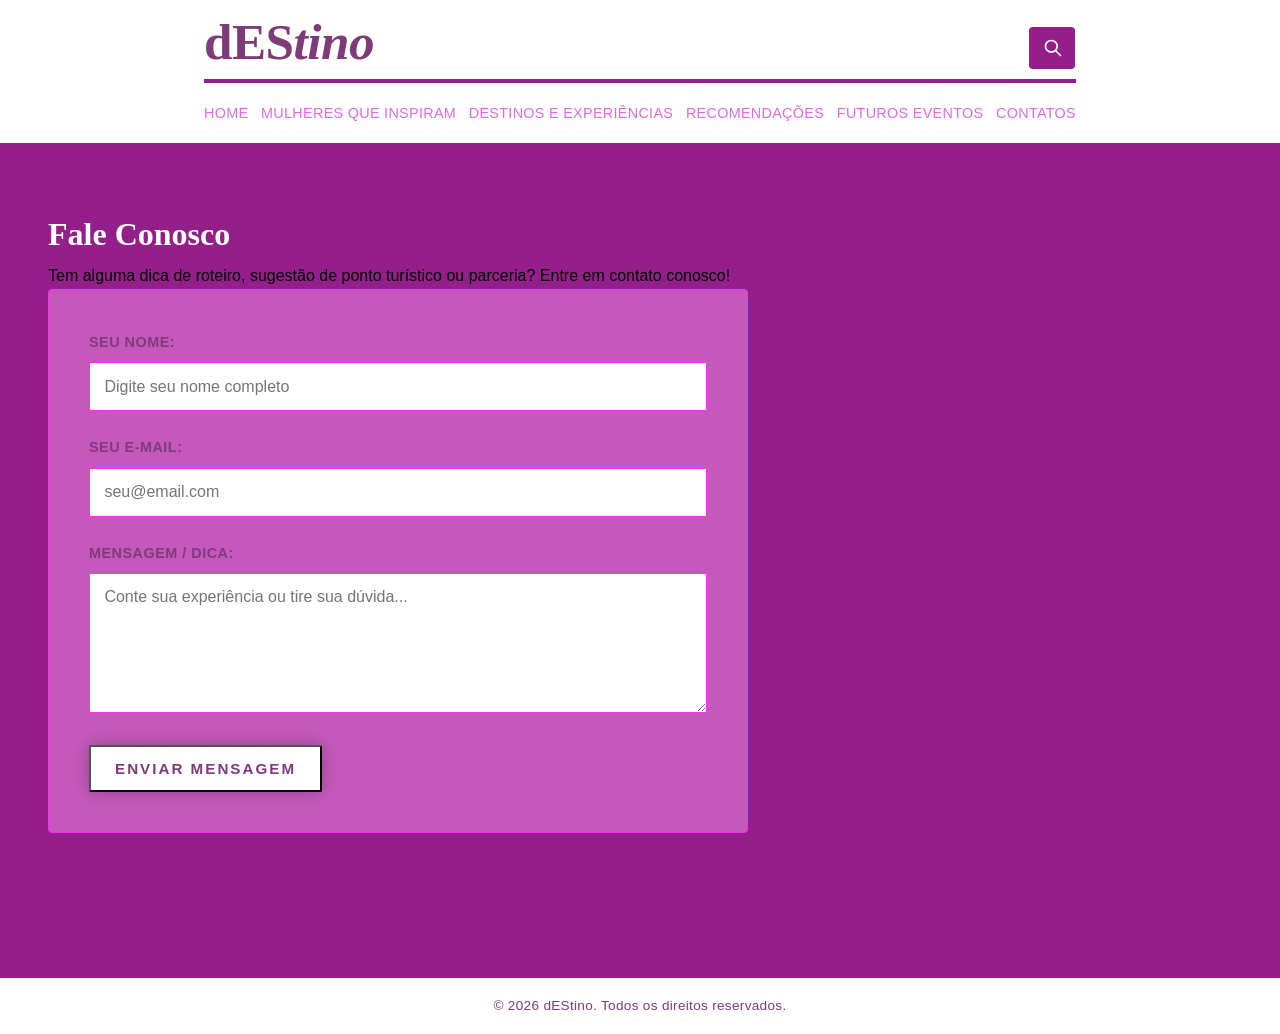
==== contatos.html @ 5be59041 "Corrigido: texto principal e titulos em branco sobre o fundo degradê" ====
<!DOCTYPE html>
<html lang="pt-BR">
<head>
    <meta charset="UTF-8">
    <meta name="viewport" content="width=device-width, initial-scale=1.0">
    <title>dEStino - Contatos</title>
    <link rel="stylesheet" href="css/style.css">
</head>
<body>
    <header class="site-header">
    <div class="header-main-container">
        <!-- Logo -->
        <a href="home.html" class="logo-center">
            dES<span>tino</span>
        </a>
        
        <!-- Barra de Pesquisa -->
        <div class="header-search-bar">
            <input type="text" placeholder="O que você está procurando?">
            <button type="submit">
                <svg width="18" height="18" fill="none" stroke="currentColor" stroke-width="2" viewBox="0 0 24 24"><path stroke-linecap="round" stroke-linejoin="round" d="M21 21l-6-6m2-5a7 7 0 11-14 0 7 7 0 0114 0z"></path></svg>
            </button>
        </div>
    </div>

    <!-- Menu de Tópicos Logo Abaixo -->
    <nav class="side-nav">
        <ul>
            <li><a href="home.html">Home</a></li>
            <li><a href="mulheres.html">Mulheres que inspiram</a></li>
            <li><a href="destinos_exp.html">Destinos e Experiências</a></li>
            <li><a href="recomendacoes.html">Recomendações</a></li>
            <li><a href="futuros_eventos.html">Futuros Eventos</a></li>
            <li><a href="contatos.html">Contatos</a></li>
        </ul>
    </nav>
</header>

    <main>
        <h1 class="page-title">Fale Conosco</h1>
        <p class="page-subtitle">Tem alguma dica de roteiro, sugestão de ponto turístico ou parceria? Entre em contato conosco!</p>

        <form id="contactForm" class="contact-form">
            <div class="form-group">
                <label for="name">Seu Nome:</label>
                <input type="text" id="name" required placeholder="Digite seu nome completo">
            </div>

            <div class="form-group">
                <label for="email">Seu E-mail:</label>
                <input type="email" id="email" required placeholder="seu@email.com">
            </div>

            <div class="form-group">
                <label for="message">Mensagem / Dica:</label>
                <textarea id="message" required placeholder="Conte sua experiência ou tire sua dúvida..."></textarea>
            </div>

            <button type="submit" class="btn">Enviar Mensagem</button>
        </form>
    </main>

    <footer>
        <p>&copy; 2026 dEStino. Todos os direitos reservados.</p>
    </footer>

    <script src="js/main.js"></script>
</body>
</html>
---- css/style.css ----
/* --- RESET E VARIÁVEIS --- */
* {
    margin: 0;
    padding: 0;
    box-sizing: border-box;
}

:root {
    --text-primary: #7e3b7a;
    --text-secondary: rgb(219, 108, 223);
    --accent-es1: #941f8a;
    --accent-es2: #f5c0f2;
    --border-color: #ff2fee;
    --white-color: #ffffff;
    --card-bg: #c459bb;
    --font-serif: 'Playfair Display', Georgia, serif;
    --font-sans: 'Plus Jakarta Sans', sans-serif;
}

html {
    min-height: 100%;
    scroll-behavior: smooth;
    background: linear-gradient(90deg, #eb8ee3 0%, #8f0c77 50%, #eb8ee3 100%);
    background-attachment: fixed;
    background-repeat: no-repeat;
    background-size: 100% 100vh;
}

body {
    min-height: 100vh;
    background: transparent;
    font-family: var(--font-sans);
    line-height: 1.7;
}

/* --- CABEÇALHO --- */
.site-header {
    position: sticky;
    top: 0;
    z-index: 1000;
    padding: 1rem 1.5rem;
    background: #ffffff;
    border-bottom: 1px solid var(--white-color);
}

.site-header.header-hidden {
    transform: translateY(0);
}

.header-main-container {
    display: flex;
    align-items: center;
    justify-content: space-between;
    gap: 2rem;
    width: 100%;
    max-width: 872px;
    margin: 0 auto 1rem;
    border-bottom: 4px solid #941f8a;
    padding-bottom: 12px;
}

.logo-center {
    flex-shrink: 0;
    color: var(--text-primary);
    font-family: var(--font-serif);
    font-size: 3.2rem;
    font-weight: 700;
    letter-spacing: -0.5px;
    line-height: 1;
    text-decoration: none;
    white-space: nowrap;
}

.logo-center span {
    color: var(--text-primary);
    font-style: italic;
}

/* --- PESQUISA EXPANSÍVEL --- */

.header-main-container {
    position: relative;
}

.header-search-bar {
    position: absolute;
    right: 0;
    top: 50%;
    transform: translateY(-50%);

    display: flex;
    align-items: center;

    width: 48px;
    height: 44px;

    background: #ffffff;
    border: 1px solid transparent;
    border-radius: 5px;

    overflow: hidden;
    z-index: 2000;

    transition: width 0.3s ease, border-color 0.3s ease,
                box-shadow 0.3s ease;
}

/* --- PESQUISA EXPANSÍVEL --- */

.header-main-container {
    position: relative;
}

.header-search-bar {
    position: absolute;
    right: 0;
    top: 50%;
    transform: translateY(-50%);

    display: flex;
    align-items: center;

    width: 48px;
    height: 44px;

    background: #ffffff;
    border: 1px solid transparent;
    border-radius: 5px;

    overflow: hidden;
    z-index: 2000;

    transition: width 0.3s ease, border-color 0.3s ease,
                box-shadow 0.3s ease;
}

/* Campo de texto fechado */
.header-search-bar input {
    flex: 1;
    min-width: 0;
    width: 0;

    height: 100%;
    padding: 0;

    opacity: 0;
    border: none;
    outline: none;

    background: #ffffff;
    color: var(--text-primary);

    pointer-events: none;

    transition: opacity 0.2s ease, padding 0.3s ease;
}

/* Botão da lupa */
.header-search-bar button {
    display: flex;
    align-items: center;
    justify-content: center;

    flex: 0 0 48px;
    width: 48px;
    min-width: 48px;
    height: 100%;

    padding: 0;
    border: none;

    background: var(--accent-es1);
    color: #ffffff;

    cursor: pointer;
}

.header-search-bar button svg {
    display: block;
    width: 20px;
    height: 20px;
    flex-shrink: 0;
}

/* Pesquisa aberta */
.header-search-bar.search-open {
    width: 340px;
    border-color: var(--accent-es1);
    box-shadow: 0 4px 14px rgba(0, 0, 0, 0.18);
}

.header-search-bar.search-open input {
    width: auto;
    padding: 0 1rem;
    opacity: 1;
    pointer-events: auto;
}

/* Ajuste para celulares */
@media (max-width: 600px) {

    .header-search-bar {
        top: 0;
        right: 0;
        transform: none;
    }

    .header-search-bar.search-open {
        width: min(320px, calc(100vw - 2rem));
    }
}

/* Ajuste para celulares */
@media (max-width: 600px) {

    .header-search-bar {
        top: 0;
        right: 0;
        transform: none;
    }

    .header-search-bar.search-open {
        width: min(320px, calc(100vw - 2rem));
    }
}

/* --- MENU DE NAVEGAÇÃO --- */
.side-nav {
    width: 100%;
    max-width: 872px;
    margin: 0 auto;
}

.side-nav ul {
    display: flex;
    align-items: center;
    justify-content: space-between;
    gap: 12px;
    padding: 0;
    list-style: none;
    white-space: nowrap;
}

.side-nav ul li a {
    color: var(--text-secondary);
    font-size: 0.9rem;
    font-weight: 500;
    letter-spacing: 0.3px;
    text-decoration: none;
    text-transform: uppercase;
    transition: color 0.3s ease;
}

.side-nav ul li a:hover,
.side-nav ul li a.active {
    padding-bottom: 2px;
    color: var(--text-primary);
    border-bottom: 1px solid var(--text-primary);
}

/* --- BOTÃO VOLTAR AO INÍCIO --- */
#btnVoltarInicio {
    display: none;
    position: fixed;
    right: 22px;
    bottom: 75px;
    z-index: 1001;
    width: 48px;
    height: 48px;
    padding: 0;
    color: var(--white-color);
    background: var(--text-primary);
    border: 0;
    border-radius: 50%;
    box-shadow: 0 4px 12px rgba(0, 0, 0, 0.25);
    font-size: 1.8rem;
    font-weight: bold;
    cursor: pointer;
    transition: background-color 0.3s, transform 0.2s;
}

#btnVoltarInicio:hover {
    background: var(--accent-es1);
    transform: scale(1.05);
}

/* --- CONTEÚDO PRINCIPAL --- */
main {
    display: block;
    width: 100%;
    max-width: 2000px;
    min-height: calc(100vh - 65px);
    margin: 0 auto;
    padding: 4rem 3rem;
    background: var(--accent-es1);
    box-shadow: 0 0 15px rgba(0, 0, 0, 0.6);
}

/* --- APRESENTAÇÃO --- */
.hero-section {
    display: flex;
    flex-direction: column;
    align-items: center;
    width: 100%;
    margin-bottom: 4rem;
    text-align: center;
}

.hero-section .page-title {
    margin-bottom: 1.5rem;
    color: #ffffff;
    font-family: var(--font-serif);
    font-size: 4.5rem;
    letter-spacing: -1px;
    line-height: 1.15;
}

.page-title span {
    font-style: italic;
}

.hero-section .page-subtitle {
    width: 100%;
    max-width: none;
    margin: 0 auto;
    font-size: 1.35rem;
    line-height: 1.75;
    text-align: left;
    text-align: center;
    color: #ffffff;
}

.hero-section .page-subtitle p {
    margin-bottom: 1.1rem;
}

/* --- TÍTULOS E CARDS --- */
h1, h2, h3, .section-heading {
    color: #ffffff;
    font-family: var(--font-serif);
    font-weight: 600;
}

.page-title2 {
    margin: 0;
    padding: 1.2rem 1rem 0.5rem;
    color: var(--white-color);
    font-family: var(--font-serif);
    font-size: 2.4rem;
    font-weight: 600;
    line-height: 1.25;
    text-align: center;
}

.grid-cards {
    display: grid;
    grid-template-columns: minmax(0, 1fr);
    gap: 2rem;
    width: 100%;
    margin-top: 2rem;
}

.card {
    display: flex;
    flex-direction: column;
    overflow: hidden;
    background: var(--card-bg);
    border: 1px solid var(--card-bg);
    border-radius: 4px;
    transition: transform 0.3s ease, box-shadow 0.3s ease;
}

.card:hover {
    transform: translateY(-4px);
    box-shadow: 0 10px 25px rgba(0, 0, 0, 0.1);
}

.card img,
.card .img {
    display: block;
    width: 100%;
    height: 420px;
    margin-top: 0;
    object-fit: cover;
}

.card-content {
    display: flex;
    flex: 1;
    flex-direction: column;
    align-items: center;
    padding: 1.8rem;
}

.card-content h3 {
    margin-bottom: 1rem;
    color: var(--white-color);
    font-size: 2rem;
    letter-spacing: -0.3px;
    line-height: 1.3;
    text-align: center;
}

.card-content p {
    flex: 1;
    margin-bottom: 1.5rem;
    color: var(--white-color);
    font-size: 1.2rem;
    line-height: 1.7;
    text-align: center;
}

/* --- BOTÕES --- */
.btn {
    display: inline-block;
    align-self: center;
    padding: 0.8rem 1.5rem;
    color: var(--text-primary);
    background: var(--white-color);
    border-radius: 2px;
    box-shadow: 0 0 15px rgba(0, 0, 0, 0.25);
    font-size: 0.95rem;
    font-weight: bold;
    letter-spacing: 2px;
    text-decoration: none;
    text-transform: uppercase;
    transition: background 0.3s, transform 0.2s;
}

.btn:hover {
    color: var(--white-color);
    background: var(--accent-es1);
}

/* --- OUTROS COMPONENTES REUTILIZÁVEIS --- */
.card-portal {
    position: relative;
    display: block;
    overflow: hidden;
    background: #000000;
    border-radius: 4px;
    box-shadow: 0 4px 12px rgba(0, 0, 0, 0.1);
    transition: transform 0.3s ease;
}

.card-portal:hover {
    transform: translateY(-4px);
}

.card-portal img {
    display: block;
    width: 100%;
    height: 300px;
    object-fit: cover;
    opacity: 0.85;
    transition: opacity 0.3s ease;
}

.card-portal:hover img {
    opacity: 1;
}

.card-title-overlay {
    position: absolute;
    bottom: 0;
    left: 0;
    width: 100%;
    padding: 1.5rem;
    color: #ffffff;
    background: linear-gradient(to top, rgba(0, 0, 0, 0.8), transparent);
    font-family: var(--font-serif);
    font-size: 1.3rem;
    font-weight: 500;
    letter-spacing: 0.5px;
}

.search-banner {
    margin: 2.5rem 0;
    padding: 2rem;
    color: var(--text-primary);
    background: rgba(255, 255, 255, 0.9);
    border: 1px solid var(--border-color);
    border-radius: 4px;
    backdrop-filter: blur(5px);
}

.search-banner h3 {
    margin-bottom: 1rem;
    color: var(--text-primary);
    font-size: 1.2rem;
}

.search-inputs {
    display: flex;
    flex-wrap: wrap;
    gap: 1rem;
}

.search-inputs input {
    flex: 1;
    min-width: 250px;
    padding: 0.9rem 1rem;
    color: var(--text-primary);
    background: #ffffff;
    border: 1px solid var(--border-color);
    border-radius: 2px;
    font-family: var(--font-sans);
    font-size: 0.95rem;
}

.search-inputs button {
    padding: 0.9rem 2rem;
    color: #ffffff;
    background: var(--text-primary);
    border: 0;
    border-radius: 2px;
    font-size: 0.85rem;
    font-weight: 500;
    letter-spacing: 1px;
    text-transform: uppercase;
    cursor: pointer;
    transition: background 0.3s;
}

.search-inputs button:hover {
    background: var(--accent-es1);
}

.contact-form {
    width: 100%;
    max-width: 700px;
    padding: 2.5rem;
    color: var(--text-primary);
    background: var(--card-bg);
    border: 1px solid var(--border-color);
    border-radius: 4px;
}

.form-group {
    margin-bottom: 1.5rem;
}

.form-group label {
    display: block;
    margin-bottom: 0.5rem;
    color: var(--text-primary);
    font-size: 0.9rem;
    font-weight: 600;
    letter-spacing: 0.5px;
    text-transform: uppercase;
}

.form-group input,
.form-group textarea {
    width: 100%;
    padding: 0.9rem;
    color: var(--text-primary);
    background: #ffffff;
    border: 1px solid var(--border-color);
    border-radius: 2px;
    font-family: var(--font-sans);
    font-size: 1rem;
}

.form-group input:focus,
.form-group textarea:focus {
    outline: none;
    border-color: var(--text-primary);
}

.form-group textarea {
    height: 140px;
    resize: vertical;
}

/* --- RODAPÉ --- */
footer {
    position: static;
    width: 100%;
    padding: 1rem;
    color: var(--text-primary);
    background: var(--white-color);
    text-align: center;
    font-size: 0.85rem;
    letter-spacing: 0.3px;
}

/* --- TABLETS --- */
@media (max-width: 900px) {
    .site-header {
        padding: 0.85rem 1.25rem;
    }

    .header-main-container {
        gap: 1.25rem;
    }

    .logo-center {
        font-size: 2.7rem;
    }

    .side-nav ul {
        justify-content: flex-start;
        gap: 1.25rem;
        overflow-x: auto;
        padding: 0.25rem 0 0.5rem;
        scrollbar-width: thin;
        -webkit-overflow-scrolling: touch;
    }

    .side-nav ul li a {
        font-size: 0.78rem;
    }

    main {
        padding: 3rem 2rem;
    }

    .hero-section .page-title {
        font-size: 3.6rem;
    }

    .hero-section .page-subtitle {
        font-size: 1.15rem;
    }

    .card img,
    .card .img {
        height: 340px;
    }
}

/* --- CELULARES --- */
@media (max-width: 600px) {
    html {
        background: linear-gradient(180deg, #eb8ee3 0%, #8f0c77 50%, #eb8ee3 100%);
        background-attachment: scroll;
        background-size: cover;
    }

    .site-header {
        position: relative;
        padding: 1rem;
    }

    .header-main-container {
        flex-direction: column;
        align-items: stretch;
        gap: 0.9rem;
        margin-bottom: 0.85rem;
    }

    .logo-center {
        align-self: center;
        font-size: clamp(2.4rem, 10vw, 3.2rem);
    }

    .side-nav {
        width: 100%;
        max-width: none;
    }

    .side-nav ul {
    display: flex;
    flex-direction: row;
    flex-wrap: nowrap;

    justify-content: flex-start;
    align-items: center;

    width: 100%;
    gap: 1.2rem;

    margin: 0;
    padding: 0.35rem 0 0.65rem;

    overflow-x: auto;
    overflow-y: hidden;
    overscroll-behavior-x: contain;

    white-space: nowrap;
    scrollbar-width: none;
    -webkit-overflow-scrolling: touch;
    }

    .side-nav ul::-webkit-scrollbar {
        display: none;
    }

    .side-nav ul li {
        flex: 0 0 auto;
    }

    .side-nav ul li a {
        display: inline-block;
        white-space: nowrap;
        font-size: 0.72rem;
        letter-spacing: 0.2px;
    }

    .side-nav ul::-webkit-scrollbar {
        display: none;
    }

    .side-nav ul li {
        flex: 0 0 auto;
    }

    .side-nav ul li a {
        font-size: 0.72rem;
        letter-spacing: 0.2px;
    }

    main {
        min-height: auto;
        padding: 2.2rem 1rem 3rem;
        box-shadow: none;
    }

    .hero-section {
        margin-bottom: 2.5rem;
    }

    .hero-section .page-title {
        margin-bottom: 1.2rem;
        font-size: clamp(2.15rem, 8vw, 2.8rem);
        line-height: 1.2;
    }

    .hero-section .page-subtitle {
        font-size: 0.98rem;
        line-height: 1.75;
        text-align: left;
    }

    .hero-section .page-subtitle p {
        margin-bottom: 1rem;
    }

    .grid-cards {
        gap: 1.25rem;
        margin-top: 1.25rem;
    }

    .page-title2 {
        padding: 1.1rem 0.8rem 0.5rem;
        font-size: clamp(1.45rem, 6vw, 1.9rem);
        line-height: 1.25;
    }

    .card {
        border-radius: 6px;
    }

    .card img,
    .card .img {
        height: auto;
        aspect-ratio: 16 / 9;
        object-fit: cover;
    }

    .card-content {
        padding: 1.2rem 1rem 1.35rem;
    }

    .card-content h3 {
        margin-bottom: 0.75rem;
        font-size: 1.35rem;
        line-height: 1.35;
    }

    .card-content p {
        margin-bottom: 1.2rem;
        font-size: 0.95rem;
        line-height: 1.65;
    }

    .btn {
        width: 100%;
        max-width: 220px;
        padding: 0.8rem 1rem;
        font-size: 0.82rem;
        letter-spacing: 1.5px;
        text-align: center;
    }

    .card-portal img {
        height: 220px;
    }

    .card-title-overlay {
        padding: 1rem;
        font-size: 1.1rem;
    }

    .search-banner {
        margin: 1.5rem 0;
        padding: 1.2rem;
    }

    .search-inputs {
        flex-direction: column;
    }

    .search-inputs input,
    .search-inputs button {
        width: 100%;
        min-width: 0;
    }

    .contact-form {
        padding: 1.25rem;
    }

    footer {
        padding: 0.9rem 1rem;
        font-size: 0.75rem;
    }

    #btnVoltarInicio {
        right: 14px;
        bottom: 18px;
        width: 44px;
        height: 44px;
        font-size: 1.5rem;
    }
}

/* --- CELULARES MUITO ESTREITOS --- */
@media (max-width: 360px) {
    main {
        padding-right: 0.75rem;
        padding-left: 0.75rem;
    }

    .hero-section .page-title {
        font-size: 2rem;
    }

    .hero-section .page-subtitle {
        font-size: 0.92rem;
    }

    .side-nav ul {
        gap: 1rem;
    }
}

/* BOTÃO MENU HAMBÚRGUER */
.menu-toggle {
    display: none;
    border: none;
    background: transparent;
    cursor: pointer;
    padding: 8px;
}

.menu-toggle span {
    display: block;
    width: 25px;
    height: 3px;
    margin: 5px 0;
    background: var(--text-primary);
    border-radius: 3px;
}

/* MENU MOBILE */
@media (max-width: 600px) {

    .site-header {
        position: relative;
    }

    .menu-toggle {
        display: block;
        position: absolute;
        top: 0.8rem;
        left: 1rem;
        z-index: 2002;
    }

    .side-nav {
        display: none;
        position: absolute;
        top: 100%;
        left: 0;
        width: 100%;
        max-width: none;
        background: #ffffff;
        z-index: 2001;
        box-shadow: 0 5px 12px rgba(0,0,0,0.2);
    }

    .side-nav.menu-aberto {
        display: block;
    }

    .side-nav ul {
        display: flex;
        flex-direction: column;
        align-items: stretch;
        gap: 0;
        width: 100%;
        margin: 0;
        padding: 0;
        overflow: visible;
    }

    .side-nav ul li {
        width: 100%;
        flex: none;
        border-bottom: 1px solid #eeeeee;
    }

    .side-nav ul li a {
        display: block;
        width: 100%;
        padding: 1rem 1.25rem;
        font-size: 0.85rem;
        white-space: normal;
    }
}
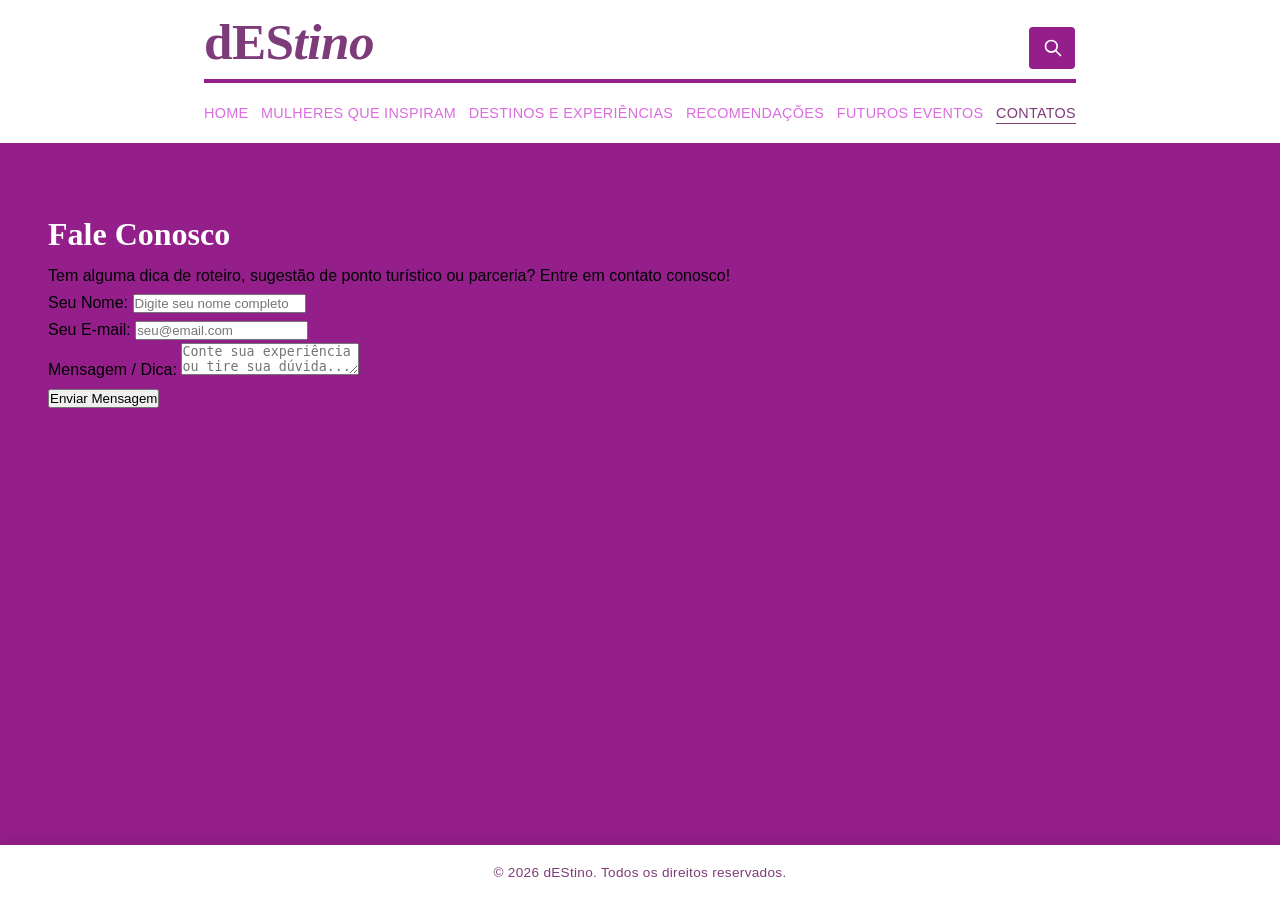
==== commit 10de9211: "Corrigido: texto principal e titulos em branco sobre o fundo degradê" ====
--- a/contatos.html
+++ b/contatos.html
@@ -10,7 +10,7 @@
     <header class="site-header">
     <div class="header-main-container">
         <!-- Logo -->
-        <a href="home.html" class="logo-center">
+        <a href="index.html" class="logo-center">
             dES<span>tino</span>
         </a>
         
@@ -26,12 +26,12 @@
     <!-- Menu de Tópicos Logo Abaixo -->
     <nav class="side-nav">
         <ul>
-            <li><a href="home.html">Home</a></li>
+            <li><a href="index.html">Home</a></li>
             <li><a href="mulheres.html">Mulheres que inspiram</a></li>
             <li><a href="destinos_exp.html">Destinos e Experiências</a></li>
             <li><a href="recomendacoes.html">Recomendações</a></li>
             <li><a href="futuros_eventos.html">Futuros Eventos</a></li>
-            <li><a href="contatos.html">Contatos</a></li>
+            <li><a href="contatos.html" class="active" aria-current="page">Contatos</a></li>
         </ul>
     </nav>
 </header>
--- a/css/style.css
+++ b/css/style.css
@@ -20,14 +20,24 @@
 html {
     min-height: 100%;
     scroll-behavior: smooth;
-    background: linear-gradient(90deg, #eb8ee3 0%, #8f0c77 50%, #eb8ee3 100%);
+    background: linear-gradient(
+        90deg,
+        #eb8ee3 0%,
+        #8f0c77 50%,
+        #eb8ee3 100%
+    );
     background-attachment: fixed;
     background-repeat: no-repeat;
-    background-size: 100% 100vh;
+    background-size: cover;
 }
 
 body {
+    display: flex;
+    flex-direction: column;
+
     min-height: 100vh;
+    margin: 0;
+
     background: transparent;
     font-family: var(--font-sans);
     line-height: 1.7;
@@ -37,14 +47,22 @@
 .site-header {
     position: sticky;
     top: 0;
-    z-index: 1000;
+    z-index: 3000;
     padding: 1rem 1.5rem;
     background: #ffffff;
     border-bottom: 1px solid var(--white-color);
-}
-
-.site-header.header-hidden {
-    transform: translateY(0);
+    transition: padding 0.3s ease, box-shadow 0.3s ease;
+}
+
+.header-main-container,
+.logo-center,
+.header-search-bar,
+.header-search-bar button,
+.side-nav ul,
+.side-nav ul li a,
+.menu-toggle,
+.menu-toggle span {
+    transition: all 0.3s ease;
 }
 
 .header-main-container {
@@ -57,6 +75,7 @@
     margin: 0 auto 1rem;
     border-bottom: 4px solid #941f8a;
     padding-bottom: 12px;
+    position: relative;
 }
 
 .logo-center {
@@ -77,11 +96,6 @@
 }
 
 /* --- PESQUISA EXPANSÍVEL --- */
-
-.header-main-container {
-    position: relative;
-}
-
 .header-search-bar {
     position: absolute;
     right: 0;
@@ -101,77 +115,36 @@
     overflow: hidden;
     z-index: 2000;
 
-    transition: width 0.3s ease, border-color 0.3s ease,
-                box-shadow 0.3s ease;
-}
-
-/* --- PESQUISA EXPANSÍVEL --- */
-
-.header-main-container {
-    position: relative;
-}
-
-.header-search-bar {
-    position: absolute;
-    right: 0;
-    top: 50%;
-    transform: translateY(-50%);
-
-    display: flex;
-    align-items: center;
-
-    width: 48px;
-    height: 44px;
-
-    background: #ffffff;
-    border: 1px solid transparent;
-    border-radius: 5px;
-
-    overflow: hidden;
-    z-index: 2000;
-
-    transition: width 0.3s ease, border-color 0.3s ease,
-                box-shadow 0.3s ease;
-}
-
-/* Campo de texto fechado */
+    transition: width 0.3s ease, border-color 0.3s ease, box-shadow 0.3s ease;
+}
+
 .header-search-bar input {
     flex: 1;
     min-width: 0;
     width: 0;
-
     height: 100%;
     padding: 0;
-
     opacity: 0;
     border: none;
     outline: none;
-
     background: #ffffff;
     color: var(--text-primary);
-
     pointer-events: none;
-
     transition: opacity 0.2s ease, padding 0.3s ease;
 }
 
-/* Botão da lupa */
 .header-search-bar button {
     display: flex;
     align-items: center;
     justify-content: center;
-
     flex: 0 0 48px;
     width: 48px;
     min-width: 48px;
     height: 100%;
-
     padding: 0;
     border: none;
-
     background: var(--accent-es1);
     color: #ffffff;
-
     cursor: pointer;
 }
 
@@ -182,7 +155,6 @@
     flex-shrink: 0;
 }
 
-/* Pesquisa aberta */
 .header-search-bar.search-open {
     width: 340px;
     border-color: var(--accent-es1);
@@ -194,34 +166,6 @@
     padding: 0 1rem;
     opacity: 1;
     pointer-events: auto;
-}
-
-/* Ajuste para celulares */
-@media (max-width: 600px) {
-
-    .header-search-bar {
-        top: 0;
-        right: 0;
-        transform: none;
-    }
-
-    .header-search-bar.search-open {
-        width: min(320px, calc(100vw - 2rem));
-    }
-}
-
-/* Ajuste para celulares */
-@media (max-width: 600px) {
-
-    .header-search-bar {
-        top: 0;
-        right: 0;
-        transform: none;
-    }
-
-    .header-search-bar.search-open {
-        width: min(320px, calc(100vw - 2rem));
-    }
 }
 
 /* --- MENU DE NAVEGAÇÃO --- */
@@ -256,6 +200,46 @@
     padding-bottom: 2px;
     color: var(--text-primary);
     border-bottom: 1px solid var(--text-primary);
+}
+
+/* --- ESTADO COMPACTO AO ROLAR --- */
+.site-header.header-reduzido {
+    padding-top: 0.35rem;
+    padding-bottom: 0.35rem;
+    box-shadow: 0 3px 10px rgba(0, 0, 0, 0.12);
+}
+
+.site-header.header-reduzido .header-main-container {
+    gap: 0.8rem;
+    margin-bottom: 0.35rem;
+    padding-bottom: 7px;
+}
+
+.site-header.header-reduzido .logo-center {
+    font-size: 2rem;
+}
+
+.site-header.header-reduzido .header-search-bar {
+    width: 40px;
+    height: 36px;
+}
+
+.site-header.header-reduzido .header-search-bar button {
+    flex-basis: 40px;
+    width: 40px;
+    min-width: 40px;
+}
+
+.site-header.header-reduzido .header-search-bar.search-open {
+    width: min(300px, 45vw);
+}
+
+.site-header.header-reduzido .side-nav ul {
+    gap: 0.8rem;
+}
+
+.site-header.header-reduzido .side-nav ul li a {
+    font-size: 0.78rem;
 }
 
 /* --- BOTÃO VOLTAR AO INÍCIO --- */
@@ -287,16 +271,17 @@
 /* --- CONTEÚDO PRINCIPAL --- */
 main {
     display: block;
+    flex: 1 0 auto;
     width: 100%;
     max-width: 2000px;
-    min-height: calc(100vh - 65px);
+    min-height: 0;
     margin: 0 auto;
     padding: 4rem 3rem;
     background: var(--accent-es1);
     box-shadow: 0 0 15px rgba(0, 0, 0, 0.6);
 }
 
-/* --- APRESENTAÇÃO --- */
+/* --- APRESENTAÇÃO / HERO SECTION --- */
 .hero-section {
     display: flex;
     flex-direction: column;
@@ -325,7 +310,6 @@
     margin: 0 auto;
     font-size: 1.35rem;
     line-height: 1.75;
-    text-align: left;
     text-align: center;
     color: #ffffff;
 }
@@ -334,65 +318,91 @@
     margin-bottom: 1.1rem;
 }
 
-/* --- TÍTULOS E CARDS --- */
+/* Títulos gerais */
 h1, h2, h3, .section-heading {
     color: #ffffff;
     font-family: var(--font-serif);
     font-weight: 600;
 }
 
-.page-title2 {
-    margin: 0;
-    padding: 1.2rem 1rem 0.5rem;
+/* =====================================================
+   PÁGINA LUGARES E CULTURA (BLOCO ÚNICO UNIFICADO)
+   ===================================================== */
+.places-main {
+    padding-top: 3.5rem;
+}
+
+/* Card principal contínuo */
+.places-unified-card {
+    width: 100%;
+    max-width: 1400px;
+    margin: 0 auto;
+    padding: 2.5rem 2rem;
+    background: var(--card-bg); /* Fundo lilás contínuo */
+    border: 1px solid rgba(255, 255, 255, 0.18);
+    border-radius: 6px;
+    box-shadow: 0 0 15px rgba(0, 0, 0, 0.25);
+}
+
+.place-block {
+    width: 100%;
+    padding: 1rem 0;
+}
+
+.place-title {
+    margin: 0 0 1.4rem;
     color: var(--white-color);
     font-family: var(--font-serif);
-    font-size: 2.4rem;
-    font-weight: 600;
-    line-height: 1.25;
-    text-align: center;
-}
-
-.grid-cards {
-    display: grid;
-    grid-template-columns: minmax(0, 1fr);
-    gap: 2rem;
-    width: 100%;
-    margin-top: 2rem;
-}
-
-.card {
-    display: flex;
-    flex-direction: column;
-    overflow: hidden;
-    background: var(--card-bg);
-    border: 1px solid var(--card-bg);
-    border-radius: 4px;
-    transition: transform 0.3s ease, box-shadow 0.3s ease;
-}
-
-.card:hover {
-    transform: translateY(-4px);
-    box-shadow: 0 10px 25px rgba(0, 0, 0, 0.1);
-}
-
-.card img,
-.card .img {
-    display: block;
-    width: 100%;
-    height: 420px;
-    margin-top: 0;
-    object-fit: cover;
-}
-
-.card-content {
-    display: flex;
-    flex: 1;
+    font-size: clamp(2rem, 3.5vw, 3rem);
+    line-height: 1.2;
+    text-align: center;
+}
+
+.place-content {
+    display: flex;
     flex-direction: column;
     align-items: center;
-    padding: 1.8rem;
-}
-
-.card-content h3 {
+    gap: 0.6rem;
+    width: 100%;
+}
+
+.place-image-wrap {
+    display: block;
+    width: 100%;
+    max-width: 900px;
+    min-height: 0;
+    margin: 0 auto;
+    padding: 0;
+    text-align: center;
+}
+
+.place-image-wrap img {
+    display: block;
+    width: 100%;
+    height: auto;
+    max-height: 480px;
+    aspect-ratio: 16 / 9;
+    object-fit: cover;
+    border-radius: 5px;
+}
+
+.place-image-wrap figcaption {
+    margin-top: 0.55rem;
+    color: rgba(255, 255, 255, 0.88);
+    font-family: var(--font-sans);
+    font-size: 0.9rem;
+    line-height: 1.5;
+    text-align: center;
+}
+
+.place-description {
+    width: 100%;
+    padding: 1rem 0 0;
+    color: var(--white-color);
+    text-align: center;
+}
+
+.place-description h3 {
     margin-bottom: 1rem;
     color: var(--white-color);
     font-size: 2rem;
@@ -401,452 +411,162 @@
     text-align: center;
 }
 
-.card-content p {
-    flex: 1;
-    margin-bottom: 1.5rem;
+.place-description p {
+    width: 100%;
+    margin-bottom: 1.2rem;
     color: var(--white-color);
     font-size: 1.2rem;
     line-height: 1.7;
     text-align: center;
 }
 
-/* --- BOTÕES --- */
-.btn {
-    display: inline-block;
-    align-self: center;
-    padding: 0.8rem 1.5rem;
+/* Divisor sutil entre os locais */
+.place-divider {
+    border: 0;
+    height: 1px;
+    background: rgba(255, 255, 255, 0.22);
+    margin: 3.5rem auto;
+    width: 95%;
+}
+
+/* --- BLOCO ESTILO BOTÃO (INFO-CARD) --- */
+.info-card {
+    display: inline-block;                
+    width: fit-content;              
+    max-width: 100%;                     
+    margin: 1.5rem auto 0 auto;    
+    padding: 1.2rem 1.8rem;
+    background-color: var(--white-color); 
+    border-radius: 4px;            
+    box-shadow: 0 0 15px rgba(0, 0, 0, 0.25); 
+    text-align: center;
+}
+
+.info-card p {
+    margin-bottom: 0.5rem !important;
+    color: var(--text-primary) !important; 
+    font-size: 0.95rem !important;
+    line-height: 1.6;
+}
+
+.info-card p:last-child {
+    margin-bottom: 0 !important;
+}
+
+.info-card a {
     color: var(--text-primary);
-    background: var(--white-color);
-    border-radius: 2px;
-    box-shadow: 0 0 15px rgba(0, 0, 0, 0.25);
-    font-size: 0.95rem;
     font-weight: bold;
-    letter-spacing: 2px;
+    text-decoration: underline;
+    transition: color 0.3s ease;
+}
+
+.info-card a:hover {
+    color: var(--accent-es1);
+}
+
+/* =====================================================
+   SEÇÃO DE RECOMENDAÇÕES (3 CARDS NO RODAPÉ)
+   ===================================================== */
+.related-section {
+    width: 100%;
+    max-width: 1400px;
+    margin: 5rem auto 2rem auto;
+    padding-top: 2rem;
+    border-top: 1px solid rgba(255, 255, 255, 0.25);
+}
+
+.related-title {
+    margin-bottom: 2rem;
+    color: var(--white-color);
+    font-family: var(--font-serif);
+    font-size: clamp(1.8rem, 3.5vw, 2.4rem);
+    text-align: center;
+    letter-spacing: 0.5px;
+}
+
+.related-grid {
+    display: grid;
+    grid-template-columns: repeat(3, 1fr);
+    gap: 1.5rem;
+    width: 100%;
+}
+
+.related-card {
+    display: flex;
+    flex-direction: column;
+    overflow: hidden;
+    background: var(--card-bg);
+    border: 1px solid rgba(255, 255, 255, 0.2);
+    border-radius: 6px;
     text-decoration: none;
-    text-transform: uppercase;
-    transition: background 0.3s, transform 0.2s;
-}
-
-.btn:hover {
+    box-shadow: 0 4px 12px rgba(0, 0, 0, 0.2);
+    transition: transform 0.3s ease, box-shadow 0.3s ease;
+}
+
+.related-card:hover {
+    transform: translateY(-5px);
+    box-shadow: 0 8px 20px rgba(0, 0, 0, 0.35);
+}
+
+.related-img-wrap {
+    width: 100%;
+    height: 160px;
+    overflow: hidden;
+}
+
+.related-img-wrap img {
+    width: 100%;
+    height: 100%;
+    object-fit: cover;
+    transition: transform 0.4s ease;
+}
+
+.related-card:hover .related-img-wrap img {
+    transform: scale(1.06);
+}
+
+.related-card-content {
+    display: flex;
+    flex-direction: column;
+    flex: 1;
+    padding: 1.1rem;
+    text-align: center;
+}
+
+.related-card-content h3 {
+    margin-bottom: 0.4rem;
     color: var(--white-color);
-    background: var(--accent-es1);
-}
-
-/* --- OUTROS COMPONENTES REUTILIZÁVEIS --- */
-.card-portal {
-    position: relative;
-    display: block;
-    overflow: hidden;
-    background: #000000;
-    border-radius: 4px;
-    box-shadow: 0 4px 12px rgba(0, 0, 0, 0.1);
-    transition: transform 0.3s ease;
-}
-
-.card-portal:hover {
-    transform: translateY(-4px);
-}
-
-.card-portal img {
-    display: block;
-    width: 100%;
-    height: 300px;
-    object-fit: cover;
-    opacity: 0.85;
-    transition: opacity 0.3s ease;
-}
-
-.card-portal:hover img {
-    opacity: 1;
-}
-
-.card-title-overlay {
-    position: absolute;
+    font-family: var(--font-serif);
+    font-size: 1.25rem;
+    line-height: 1.3;
+}
+
+.related-card-content p {
+    margin-bottom: 0 !important;
+    color: rgba(255, 255, 255, 0.9);
+    font-size: 0.88rem !important;
+    line-height: 1.5 !important;
+}
+
+/* --- RODAPÉ FIXO --- */
+footer {
+    position: fixed;
     bottom: 0;
     left: 0;
-    width: 100%;
-    padding: 1.5rem;
-    color: #ffffff;
-    background: linear-gradient(to top, rgba(0, 0, 0, 0.8), transparent);
-    font-family: var(--font-serif);
-    font-size: 1.3rem;
-    font-weight: 500;
-    letter-spacing: 0.5px;
-}
-
-.search-banner {
-    margin: 2.5rem 0;
-    padding: 2rem;
-    color: var(--text-primary);
-    background: rgba(255, 255, 255, 0.9);
-    border: 1px solid var(--border-color);
-    border-radius: 4px;
-    backdrop-filter: blur(5px);
-}
-
-.search-banner h3 {
-    margin-bottom: 1rem;
-    color: var(--text-primary);
-    font-size: 1.2rem;
-}
-
-.search-inputs {
-    display: flex;
-    flex-wrap: wrap;
-    gap: 1rem;
-}
-
-.search-inputs input {
-    flex: 1;
-    min-width: 250px;
-    padding: 0.9rem 1rem;
-    color: var(--text-primary);
-    background: #ffffff;
-    border: 1px solid var(--border-color);
-    border-radius: 2px;
-    font-family: var(--font-sans);
-    font-size: 0.95rem;
-}
-
-.search-inputs button {
-    padding: 0.9rem 2rem;
-    color: #ffffff;
-    background: var(--text-primary);
-    border: 0;
-    border-radius: 2px;
-    font-size: 0.85rem;
-    font-weight: 500;
-    letter-spacing: 1px;
-    text-transform: uppercase;
-    cursor: pointer;
-    transition: background 0.3s;
-}
-
-.search-inputs button:hover {
-    background: var(--accent-es1);
-}
-
-.contact-form {
-    width: 100%;
-    max-width: 700px;
-    padding: 2.5rem;
-    color: var(--text-primary);
-    background: var(--card-bg);
-    border: 1px solid var(--border-color);
-    border-radius: 4px;
-}
-
-.form-group {
-    margin-bottom: 1.5rem;
-}
-
-.form-group label {
-    display: block;
-    margin-bottom: 0.5rem;
-    color: var(--text-primary);
-    font-size: 0.9rem;
-    font-weight: 600;
-    letter-spacing: 0.5px;
-    text-transform: uppercase;
-}
-
-.form-group input,
-.form-group textarea {
-    width: 100%;
-    padding: 0.9rem;
-    color: var(--text-primary);
-    background: #ffffff;
-    border: 1px solid var(--border-color);
-    border-radius: 2px;
-    font-family: var(--font-sans);
-    font-size: 1rem;
-}
-
-.form-group input:focus,
-.form-group textarea:focus {
-    outline: none;
-    border-color: var(--text-primary);
-}
-
-.form-group textarea {
-    height: 140px;
-    resize: vertical;
-}
-
-/* --- RODAPÉ --- */
-footer {
-    position: static;
-    width: 100%;
+    right: 0;
+    width: 100%;
+    z-index: 2500;
+    margin: 0;
     padding: 1rem;
     color: var(--text-primary);
     background: var(--white-color);
     text-align: center;
     font-size: 0.85rem;
     letter-spacing: 0.3px;
-}
-
-/* --- TABLETS --- */
-@media (max-width: 900px) {
-    .site-header {
-        padding: 0.85rem 1.25rem;
-    }
-
-    .header-main-container {
-        gap: 1.25rem;
-    }
-
-    .logo-center {
-        font-size: 2.7rem;
-    }
-
-    .side-nav ul {
-        justify-content: flex-start;
-        gap: 1.25rem;
-        overflow-x: auto;
-        padding: 0.25rem 0 0.5rem;
-        scrollbar-width: thin;
-        -webkit-overflow-scrolling: touch;
-    }
-
-    .side-nav ul li a {
-        font-size: 0.78rem;
-    }
-
-    main {
-        padding: 3rem 2rem;
-    }
-
-    .hero-section .page-title {
-        font-size: 3.6rem;
-    }
-
-    .hero-section .page-subtitle {
-        font-size: 1.15rem;
-    }
-
-    .card img,
-    .card .img {
-        height: 340px;
-    }
-}
-
-/* --- CELULARES --- */
-@media (max-width: 600px) {
-    html {
-        background: linear-gradient(180deg, #eb8ee3 0%, #8f0c77 50%, #eb8ee3 100%);
-        background-attachment: scroll;
-        background-size: cover;
-    }
-
-    .site-header {
-        position: relative;
-        padding: 1rem;
-    }
-
-    .header-main-container {
-        flex-direction: column;
-        align-items: stretch;
-        gap: 0.9rem;
-        margin-bottom: 0.85rem;
-    }
-
-    .logo-center {
-        align-self: center;
-        font-size: clamp(2.4rem, 10vw, 3.2rem);
-    }
-
-    .side-nav {
-        width: 100%;
-        max-width: none;
-    }
-
-    .side-nav ul {
-    display: flex;
-    flex-direction: row;
-    flex-wrap: nowrap;
-
-    justify-content: flex-start;
-    align-items: center;
-
-    width: 100%;
-    gap: 1.2rem;
-
-    margin: 0;
-    padding: 0.35rem 0 0.65rem;
-
-    overflow-x: auto;
-    overflow-y: hidden;
-    overscroll-behavior-x: contain;
-
-    white-space: nowrap;
-    scrollbar-width: none;
-    -webkit-overflow-scrolling: touch;
-    }
-
-    .side-nav ul::-webkit-scrollbar {
-        display: none;
-    }
-
-    .side-nav ul li {
-        flex: 0 0 auto;
-    }
-
-    .side-nav ul li a {
-        display: inline-block;
-        white-space: nowrap;
-        font-size: 0.72rem;
-        letter-spacing: 0.2px;
-    }
-
-    .side-nav ul::-webkit-scrollbar {
-        display: none;
-    }
-
-    .side-nav ul li {
-        flex: 0 0 auto;
-    }
-
-    .side-nav ul li a {
-        font-size: 0.72rem;
-        letter-spacing: 0.2px;
-    }
-
-    main {
-        min-height: auto;
-        padding: 2.2rem 1rem 3rem;
-        box-shadow: none;
-    }
-
-    .hero-section {
-        margin-bottom: 2.5rem;
-    }
-
-    .hero-section .page-title {
-        margin-bottom: 1.2rem;
-        font-size: clamp(2.15rem, 8vw, 2.8rem);
-        line-height: 1.2;
-    }
-
-    .hero-section .page-subtitle {
-        font-size: 0.98rem;
-        line-height: 1.75;
-        text-align: left;
-    }
-
-    .hero-section .page-subtitle p {
-        margin-bottom: 1rem;
-    }
-
-    .grid-cards {
-        gap: 1.25rem;
-        margin-top: 1.25rem;
-    }
-
-    .page-title2 {
-        padding: 1.1rem 0.8rem 0.5rem;
-        font-size: clamp(1.45rem, 6vw, 1.9rem);
-        line-height: 1.25;
-    }
-
-    .card {
-        border-radius: 6px;
-    }
-
-    .card img,
-    .card .img {
-        height: auto;
-        aspect-ratio: 16 / 9;
-        object-fit: cover;
-    }
-
-    .card-content {
-        padding: 1.2rem 1rem 1.35rem;
-    }
-
-    .card-content h3 {
-        margin-bottom: 0.75rem;
-        font-size: 1.35rem;
-        line-height: 1.35;
-    }
-
-    .card-content p {
-        margin-bottom: 1.2rem;
-        font-size: 0.95rem;
-        line-height: 1.65;
-    }
-
-    .btn {
-        width: 100%;
-        max-width: 220px;
-        padding: 0.8rem 1rem;
-        font-size: 0.82rem;
-        letter-spacing: 1.5px;
-        text-align: center;
-    }
-
-    .card-portal img {
-        height: 220px;
-    }
-
-    .card-title-overlay {
-        padding: 1rem;
-        font-size: 1.1rem;
-    }
-
-    .search-banner {
-        margin: 1.5rem 0;
-        padding: 1.2rem;
-    }
-
-    .search-inputs {
-        flex-direction: column;
-    }
-
-    .search-inputs input,
-    .search-inputs button {
-        width: 100%;
-        min-width: 0;
-    }
-
-    .contact-form {
-        padding: 1.25rem;
-    }
-
-    footer {
-        padding: 0.9rem 1rem;
-        font-size: 0.75rem;
-    }
-
-    #btnVoltarInicio {
-        right: 14px;
-        bottom: 18px;
-        width: 44px;
-        height: 44px;
-        font-size: 1.5rem;
-    }
-}
-
-/* --- CELULARES MUITO ESTREITOS --- */
-@media (max-width: 360px) {
-    main {
-        padding-right: 0.75rem;
-        padding-left: 0.75rem;
-    }
-
-    .hero-section .page-title {
-        font-size: 2rem;
-    }
-
-    .hero-section .page-subtitle {
-        font-size: 0.92rem;
-    }
-
-    .side-nav ul {
-        gap: 1rem;
-    }
-}
-
-/* BOTÃO MENU HAMBÚRGUER */
+    box-shadow: 0 -3px 12px rgba(0, 0, 0, 0.12);
+}
+
+/* MENU HAMBÚRGUER */
 .menu-toggle {
     display: none;
     border: none;
@@ -864,18 +584,75 @@
     border-radius: 3px;
 }
 
-/* MENU MOBILE */
+/* =====================================================
+   RESPONSIVIDADE (TABLETS E CELULARES)
+   ===================================================== */
+@media (max-width: 992px) {
+    .related-grid {
+        grid-template-columns: repeat(2, 1fr);
+        gap: 1.2rem;
+    }
+}
+
+@media (max-width: 900px) {
+    .site-header {
+        padding: 0.85rem 1.25rem;
+    }
+
+    .header-main-container {
+        gap: 1.25rem;
+    }
+
+    .logo-center {
+        font-size: 2.7rem;
+    }
+
+    .side-nav ul {
+        justify-content: flex-start;
+        gap: 1.25rem;
+        overflow-x: auto;
+        padding: 0.25rem 0 0.5rem;
+    }
+
+    .side-nav ul li a {
+        font-size: 0.78rem;
+    }
+
+    main {
+        padding: 3rem 2rem;
+    }
+
+    .hero-section .page-title {
+        font-size: 3.6rem;
+    }
+
+    .hero-section .page-subtitle {
+        font-size: 1.15rem;
+    }
+
+    .place-image-wrap img {
+        max-height: 380px;
+    }
+}
+
 @media (max-width: 600px) {
+    html {
+        background: linear-gradient(180deg, #eb8ee3 0%, #8f0c77 50%, #eb8ee3 100%);
+        background-attachment: scroll;
+        background-size: cover;
+    }
 
     .site-header {
-        position: relative;
+        position: sticky;
+        top: 0;
+        padding: 0.85rem 1rem;
     }
 
     .menu-toggle {
         display: block;
         position: absolute;
-        top: 0.8rem;
-        left: 1rem;
+        top: 0.65rem;
+        left: 0.75rem;
         z-index: 2002;
     }
 
@@ -885,7 +662,6 @@
         top: 100%;
         left: 0;
         width: 100%;
-        max-width: none;
         background: #ffffff;
         z-index: 2001;
         box-shadow: 0 5px 12px rgba(0,0,0,0.2);
@@ -896,27 +672,100 @@
     }
 
     .side-nav ul {
-        display: flex;
         flex-direction: column;
         align-items: stretch;
         gap: 0;
-        width: 100%;
-        margin: 0;
-        padding: 0;
-        overflow: visible;
     }
 
     .side-nav ul li {
         width: 100%;
-        flex: none;
         border-bottom: 1px solid #eeeeee;
     }
 
     .side-nav ul li a {
         display: block;
-        width: 100%;
         padding: 1rem 1.25rem;
         font-size: 0.85rem;
         white-space: normal;
     }
+
+    .header-main-container {
+        flex-direction: column;
+        align-items: stretch;
+        gap: 0.75rem;
+        margin-bottom: 0.65rem;
+        padding-bottom: 9px;
+    }
+
+    .logo-center {
+        align-self: center;
+        font-size: clamp(2.4rem, 10vw, 3.2rem);
+    }
+
+    .header-search-bar {
+        top: 0;
+        right: 0;
+        width: 38px;
+        height: 30px;
+        transform: none;
+    }
+
+    .header-search-bar button {
+        flex: 0 0 38px;
+        width: 38px;
+        min-width: 38px;
+        height: 30px;
+    }
+
+    .header-search-bar.search-open {
+        width: min(320px, calc(100vw - 2rem));
+        height: 38px;
+    }
+
+    main {
+        padding: 2.2rem 1rem 3rem;
+        box-shadow: none;
+    }
+
+    .places-main {
+        padding-top: 2.2rem;
+    }
+
+    .places-unified-card {
+        padding: 1.5rem 1rem;
+    }
+
+    .place-title {
+        font-size: 1.8rem;
+    }
+
+    .place-image-wrap img {
+        aspect-ratio: 16 / 10;
+    }
+
+    .place-image-wrap figcaption {
+        font-size: 0.8rem;
+    }
+
+    .place-description h3 {
+        font-size: 1.45rem;
+    }
+
+    .place-description p {
+        font-size: 0.95rem;
+        line-height: 1.7;
+    }
+
+    .related-section {
+        margin-top: 3.5rem;
+    }
+
+    .related-grid {
+        grid-template-columns: 1fr;
+        gap: 1rem;
+    }
+
+    .related-img-wrap {
+        height: 140px;
+    }
 }
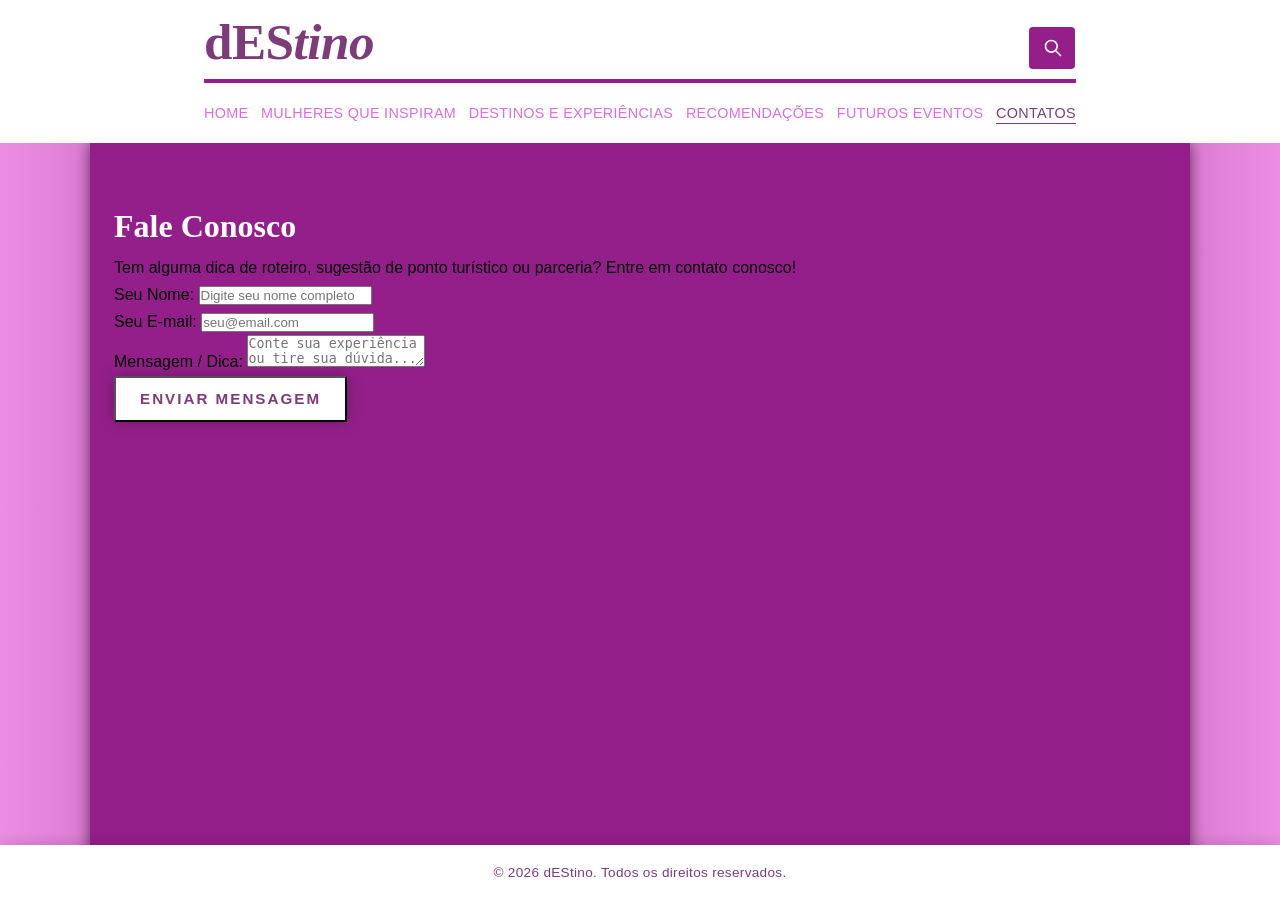
==== commit f4024b5d: "Corrigido: texto principal e titulos em branco sobre o fundo degradê" ====
--- a/contatos.html
+++ b/contatos.html
@@ -65,5 +65,11 @@
     </footer>
 
     <script src="js/main.js"></script>
+
+    <button id="btnVoltarInicio"
+            title="Voltar ao início"
+            aria-label="Voltar ao início">
+        ↑
+    </button>
 </body>
 </html>
--- a/css/style.css
+++ b/css/style.css
@@ -34,10 +34,8 @@
 body {
     display: flex;
     flex-direction: column;
-
     min-height: 100vh;
     margin: 0;
-
     background: transparent;
     font-family: var(--font-sans);
     line-height: 1.7;
@@ -101,20 +99,15 @@
     right: 0;
     top: 50%;
     transform: translateY(-50%);
-
     display: flex;
     align-items: center;
-
     width: 48px;
     height: 44px;
-
     background: #ffffff;
     border: 1px solid transparent;
     border-radius: 5px;
-
     overflow: hidden;
     z-index: 2000;
-
     transition: width 0.3s ease, border-color 0.3s ease, box-shadow 0.3s ease;
 }
 
@@ -202,7 +195,7 @@
     border-bottom: 1px solid var(--text-primary);
 }
 
-/* --- ESTADO COMPACTO AO ROLAR --- */
+/* Estilo reduzido ao rolar */
 .site-header.header-reduzido {
     padding-top: 0.35rem;
     padding-bottom: 0.35rem;
@@ -245,6 +238,8 @@
 /* --- BOTÃO VOLTAR AO INÍCIO --- */
 #btnVoltarInicio {
     display: none;
+    align-items: center;
+    justify-content: center;
     position: fixed;
     right: 22px;
     bottom: 75px;
@@ -260,6 +255,8 @@
     font-size: 1.8rem;
     font-weight: bold;
     cursor: pointer;
+    pointer-events: auto;
+    touch-action: manipulation;
     transition: background-color 0.3s, transform 0.2s;
 }
 
@@ -273,10 +270,10 @@
     display: block;
     flex: 1 0 auto;
     width: 100%;
-    max-width: 2000px;
+    max-width: 1100px;
     min-height: 0;
     margin: 0 auto;
-    padding: 4rem 3rem;
+    padding: 3.5rem 1.5rem;
     background: var(--accent-es1);
     box-shadow: 0 0 15px rgba(0, 0, 0, 0.6);
 }
@@ -325,31 +322,124 @@
     font-weight: 600;
 }
 
+/* --- CARDS DA PÁGINA INICIAL --- */
+.page-title2 {
+    margin: 0;
+    padding: 1.2rem 1rem 0.5rem;
+    color: var(--white-color);
+    font-family: var(--font-serif);
+    font-size: 2.4rem;
+    font-weight: 600;
+    line-height: 1.25;
+    text-align: center;
+}
+
+.grid-cards {
+    display: grid;
+    grid-template-columns: minmax(0, 1fr);
+    gap: 2rem;
+    width: 100%;
+    margin-top: 2rem;
+}
+
+.card {
+    display: flex;
+    flex-direction: column;
+    overflow: hidden;
+    background: var(--card-bg);
+    border: 1px solid var(--card-bg);
+    border-radius: 4px;
+    box-shadow: 0 4px 15px rgba(0, 0, 0, 0.2);
+    transition: transform 0.3s ease, box-shadow 0.3s ease;
+}
+
+.card:hover {
+    transform: translateY(-4px);
+    box-shadow: 0 10px 25px rgba(0, 0, 0, 0.35);
+}
+
+.card img,
+.card .img {
+    display: block;
+    width: 100%;
+    height: 800px;
+    margin-top: 0;
+    object-fit: cover;
+    box-shadow: 0 4px 12px rgba(0, 0, 0, 0.25);
+}
+
+.card-content {
+    display: flex;
+    flex: 1;
+    flex-direction: column;
+    align-items: center;
+    padding: 1.8rem;
+}
+
+.card-content h3 {
+    margin-bottom: 1rem;
+    color: var(--white-color);
+    font-size: 2rem;
+    letter-spacing: -0.3px;
+    line-height: 1.3;
+    text-align: center;
+}
+
+.card-content p {
+    flex: 1;
+    margin-bottom: 1.5rem;
+    color: var(--white-color);
+    font-size: 1.2rem;
+    line-height: 1.7;
+    text-align: center;
+}
+
+/* --- BOTÕES --- */
+.btn {
+    display: inline-block;
+    align-self: center;
+    padding: 0.8rem 1.5rem;
+    color: var(--text-primary);
+    background: var(--white-color);
+    border-radius: 2px;
+    box-shadow: 0 0 15px rgba(0, 0, 0, 0.25);
+    font-size: 0.95rem;
+    font-weight: bold;
+    letter-spacing: 2px;
+    text-decoration: none;
+    text-transform: uppercase;
+    transition: background 0.3s, transform 0.2s;
+}
+
+.btn:hover {
+    color: var(--white-color);
+    background: var(--accent-es1);
+}
+
 /* =====================================================
-   PÁGINA LUGARES E CULTURA (BLOCO ÚNICO UNIFICADO)
+   PÁGINA LUGARES E CULTURA (EXCLUSIVO DE LUGARES.HTML)
    ===================================================== */
 .places-main {
     padding-top: 3.5rem;
 }
 
-/* Card principal contínuo */
 .places-unified-card {
     width: 100%;
-    max-width: 1400px;
+    max-width: 100%; 
     margin: 0 auto;
     padding: 2.5rem 2rem;
-    background: var(--card-bg); /* Fundo lilás contínuo */
+    background: var(--card-bg);
     border: 1px solid rgba(255, 255, 255, 0.18);
     border-radius: 6px;
     box-shadow: 0 0 15px rgba(0, 0, 0, 0.25);
 }
 
-.place-block {
+.places-main .place-block {
     width: 100%;
     padding: 1rem 0;
 }
 
-.place-title {
+.places-main .place-title {
     margin: 0 0 1.4rem;
     color: var(--white-color);
     font-family: var(--font-serif);
@@ -358,7 +448,7 @@
     text-align: center;
 }
 
-.place-content {
+.places-main .place-content {
     display: flex;
     flex-direction: column;
     align-items: center;
@@ -366,17 +456,15 @@
     width: 100%;
 }
 
-.place-image-wrap {
+.places-main .place-image-wrap {
     display: block;
     width: 100%;
     max-width: 900px;
-    min-height: 0;
     margin: 0 auto;
-    padding: 0;
-    text-align: center;
-}
-
-.place-image-wrap img {
+    text-align: center;
+}
+
+.places-main .place-image-wrap img {
     display: block;
     width: 100%;
     height: auto;
@@ -384,9 +472,10 @@
     aspect-ratio: 16 / 9;
     object-fit: cover;
     border-radius: 5px;
-}
-
-.place-image-wrap figcaption {
+    box-shadow: 0 6px 18px rgba(0, 0, 0, 0.3);
+}
+
+.places-main .place-image-wrap figcaption {
     margin-top: 0.55rem;
     color: rgba(255, 255, 255, 0.88);
     font-family: var(--font-sans);
@@ -395,14 +484,14 @@
     text-align: center;
 }
 
-.place-description {
+.places-main .place-description {
     width: 100%;
     padding: 1rem 0 0;
     color: var(--white-color);
     text-align: center;
 }
 
-.place-description h3 {
+.places-main .place-description h3 {
     margin-bottom: 1rem;
     color: var(--white-color);
     font-size: 2rem;
@@ -411,7 +500,7 @@
     text-align: center;
 }
 
-.place-description p {
+.places-main .place-description p {
     width: 100%;
     margin-bottom: 1.2rem;
     color: var(--white-color);
@@ -420,8 +509,7 @@
     text-align: center;
 }
 
-/* Divisor sutil entre os locais */
-.place-divider {
+.places-main .place-divider {
     border: 0;
     height: 1px;
     background: rgba(255, 255, 255, 0.22);
@@ -429,22 +517,22 @@
     width: 95%;
 }
 
-/* --- BLOCO ESTILO BOTÃO (INFO-CARD) --- */
+/* Bloco estilo botão */
 .info-card {
-    display: inline-block;                
-    width: fit-content;              
-    max-width: 100%;                     
-    margin: 1.5rem auto 0 auto;    
+    display: inline-block;
+    width: fit-content;
+    max-width: 100%;
+    margin: 1.5rem auto 0 auto;
     padding: 1.2rem 1.8rem;
-    background-color: var(--white-color); 
-    border-radius: 4px;            
-    box-shadow: 0 0 15px rgba(0, 0, 0, 0.25); 
+    background-color: var(--white-color);
+    border-radius: 4px;
+    box-shadow: 0 0 15px rgba(0, 0, 0, 0.25);
     text-align: center;
 }
 
 .info-card p {
     margin-bottom: 0.5rem !important;
-    color: var(--text-primary) !important; 
+    color: var(--text-primary) !important;
     font-size: 0.95rem !important;
     line-height: 1.6;
 }
@@ -469,7 +557,7 @@
    ===================================================== */
 .related-section {
     width: 100%;
-    max-width: 1400px;
+    max-width: 100%;
     margin: 5rem auto 2rem auto;
     padding-top: 2rem;
     border-top: 1px solid rgba(255, 255, 255, 0.25);
@@ -512,6 +600,7 @@
     width: 100%;
     height: 160px;
     overflow: hidden;
+    box-shadow: 0 3px 10px rgba(0, 0, 0, 0.2);
 }
 
 .related-img-wrap img {
@@ -585,6 +674,108 @@
 }
 
 /* =====================================================
+   PÁGINA ONDE COMER (LAYOUT EDITORIAL ZIG-ZAG)
+   ===================================================== */
+.food-main {
+    padding-top: 3.5rem;
+}
+
+.food-list {
+    display: flex;
+    flex-direction: column;
+    gap: 3rem;
+    width: 100%;
+    max-width: 100%;
+    margin: 0 auto;
+}
+
+.food-item {
+    display: grid;
+    grid-template-columns: 1fr 1fr;
+    gap: 2.5rem;
+    align-items: center;
+    background: var(--card-bg);
+    padding: 2rem;
+    border-radius: 6px;
+    border: 1px solid rgba(255, 255, 255, 0.18);
+    box-shadow: 0 4px 15px rgba(0, 0, 0, 0.2);
+}
+
+.food-item.reverse .food-img-wrap {
+    order: 2;
+}
+
+.food-item.reverse .food-info {
+    order: 1;
+}
+
+.food-img-wrap {
+    position: relative;
+    width: 100%;
+    height: 380px;
+    border-radius: 6px;
+    overflow: hidden;
+    box-shadow: 0 6px 18px rgba(0, 0, 0, 0.3);
+}
+
+.food-img-wrap img {
+    width: 100%;
+    height: 100%;
+    object-fit: cover;
+}
+
+.food-tag {
+    position: absolute;
+    top: 1rem;
+    left: 1rem;
+    background: var(--white-color);
+    color: var(--text-primary);
+    font-size: 0.75rem;
+    font-weight: bold;
+    letter-spacing: 1px;
+    padding: 0.4rem 0.8rem;
+    border-radius: 3px;
+    text-transform: uppercase;
+    box-shadow: 0 2px 8px rgba(0,0,0,0.3);
+}
+
+.food-info {
+    color: var(--white-color);
+    text-align: left;
+}
+
+.food-info h2 {
+    font-family: var(--font-serif);
+    font-size: 2.2rem;
+    margin-bottom: 0.6rem;
+    color: var(--white-color);
+}
+
+.food-highlight {
+    font-size: 1.1rem;
+    font-weight: 600;
+    margin-bottom: 1rem;
+    color: rgba(255, 255, 255, 0.95);
+    line-height: 1.5;
+}
+
+.food-info p {
+    font-size: 1rem;
+    line-height: 1.6;
+    margin-bottom: 1rem;
+    color: var(--white-color);
+}
+
+.food-recommendation {
+    background: rgba(255, 255, 255, 0.15);
+    border-left: 4px solid var(--white-color);
+    padding: 0.8rem 1rem;
+    margin: 1.2rem 0;
+    font-size: 0.95rem;
+    border-radius: 0 4px 4px 0;
+}
+
+/* =====================================================
    RESPONSIVIDADE (TABLETS E CELULARES)
    ===================================================== */
 @media (max-width: 992px) {
@@ -630,8 +821,33 @@
         font-size: 1.15rem;
     }
 
-    .place-image-wrap img {
+    .card img,
+    .card .img {
+        height: 340px;
+    }
+
+    .places-main .place-image-wrap img {
         max-height: 380px;
+    }
+
+    .food-item,
+    .food-item.reverse {
+        grid-template-columns: 1fr;
+        gap: 1.5rem;
+        padding: 1.5rem;
+    }
+
+    .food-item.reverse .food-img-wrap,
+    .food-item.reverse .food-info {
+        order: initial;
+    }
+
+    .food-img-wrap {
+        height: 260px;
+    }
+
+    .food-info h2 {
+        font-size: 1.8rem;
     }
 }
 
@@ -642,10 +858,18 @@
         background-size: cover;
     }
 
+    .site-header.header-reduzido .menu-toggle span {
+        width: 20px !important;
+        height: 2px !important;
+        margin: 3.5px 0 !important;
+    }
+
     .site-header {
-        position: sticky;
-        top: 0;
-        padding: 0.85rem 1rem;
+        position: sticky !important; /* Força o cabeçalho a ficar grudado no topo */
+        top: 0 !important;
+        z-index: 3000;
+        padding: 1rem;
+        background: #ffffff;
     }
 
     .menu-toggle {
@@ -727,6 +951,12 @@
         box-shadow: none;
     }
 
+    .card img,
+    .card .img {
+        height: auto;
+        aspect-ratio: 16 / 9;
+    }
+
     .places-main {
         padding-top: 2.2rem;
     }
@@ -735,23 +965,23 @@
         padding: 1.5rem 1rem;
     }
 
-    .place-title {
+    .places-main .place-title {
         font-size: 1.8rem;
     }
 
-    .place-image-wrap img {
+    .places-main .place-image-wrap img {
         aspect-ratio: 16 / 10;
     }
 
-    .place-image-wrap figcaption {
+    .places-main .place-image-wrap figcaption {
         font-size: 0.8rem;
     }
 
-    .place-description h3 {
+    .places-main .place-description h3 {
         font-size: 1.45rem;
     }
 
-    .place-description p {
+    .places-main .place-description p {
         font-size: 0.95rem;
         line-height: 1.7;
     }
@@ -768,4 +998,382 @@
     .related-img-wrap {
         height: 140px;
     }
+
+    /* Mantém a barra de pesquisa visível e ajustada quando o header for reduzido no scroll */
+    .site-header.header-reduzido .header-search-bar {
+        top: 0.35rem !important;
+        width: 34px !important;
+        height: 30px !important;
+    }
+
+    .site-header.header-reduzido .header-search-bar button {
+        flex: 0 0 34px !important;
+        width: 34px !important;
+        min-width: 34px !important;
+        height: 30px !important;
+    }
+
+    .site-header.header-reduzido .header-search-bar.search-open {
+        width: calc(100% - 2rem) !important;
+        right: 1rem !important;
+        left: 1rem !important;
+        height: 38px !important;
+        z-index: 3005;
+    }
+
+    .site-header.header-reduzido .header-search-bar.search-open input {
+        width: auto !important;
+        padding: 0 0.8rem !important;
+        opacity: 1 !important;
+        pointer-events: auto !important;
+        font-size: 0.9rem !important;
+    }
+
+    .header-search-bar.search-open {
+        transition: none !important;
+    }
+}
+
+/* =====================================================
+   LAYOUT EXCLUSIVO: PÁGINA MULHERES EM VITÓRIA
+   ===================================================== */
+
+.women-mosaic-container {
+    width: 100%;
+    max-width: 1400px;
+    margin: 0 auto;
+    display: flex;
+    flex-direction: column;
+    gap: 3rem;
+}
+
+/* Destaque Principal (Capa) */
+.mosaic-featured {
+    display: grid;
+    grid-template-columns: 1.2fr 1fr;
+    background: var(--card-bg);
+    border: 1px solid rgba(255, 255, 255, 0.18);
+    border-radius: 8px;
+    overflow: hidden;
+    box-shadow: 0 6px 20px rgba(0, 0, 0, 0.25);
+}
+
+.mosaic-img-box {
+    position: relative; /* Fundamental para o truque funcionar */
+    width: 100%;
+    height: 100%;
+    min-height: 420px;
+    overflow: hidden;
+}
+
+.mosaic-img-box img {
+    position: absolute; /* Impede a imagem de esticar a altura do cartão */
+    top: 0;
+    left: 0;
+    width: 100%;
+    height: 100%;
+    object-fit: cover;
+    transition: transform 0.5s ease;
+}
+
+.mosaic-featured:hover .mosaic-img-box img {
+    transform: scale(1.03);
+}
+
+.mosaic-text-box {
+    padding: 3rem;
+    display: flex;
+    flex-direction: column;
+    justify-content: center;
+    background: var(--card-bg);
+    color: var(--white-color);
+}
+
+.mosaic-badge {
+    display: inline-block;
+    background: var(--white-color);
+    color: var(--text-primary);
+    font-size: 0.75rem;
+    font-weight: bold;
+    text-transform: uppercase;
+    letter-spacing: 1.5px;
+    padding: 0.3rem 0.8rem;
+    border-radius: 3px;
+    margin-bottom: 1rem;
+    width: fit-content;
+}
+
+.mosaic-text-box h2 {
+    font-family: var(--font-serif);
+    font-size: 2.4rem;
+    line-height: 1.2;
+    margin-bottom: 1rem;
+    color: var(--white-color);
+}
+
+.mosaic-text-box p {
+    font-size: 1.1rem;
+    line-height: 1.6;
+    margin-bottom: 1.8rem;
+    color: rgba(255, 255, 255, 0.9);
+}
+
+.mosaic-btn {
+    display: inline-block;
+    width: fit-content;
+    padding: 0.7rem 1.4rem;
+    background: var(--white-color);
+    color: var(--text-primary);
+    font-weight: bold;
+    font-size: 0.85rem;
+    letter-spacing: 1px;
+    text-transform: uppercase;
+    text-decoration: none;
+    border-radius: 3px;
+    transition: background 0.3s, color 0.3s;
+}
+
+.mosaic-btn:hover {
+    background: var(--accent-es1);
+    color: var(--white-color);
+}
+
+/* Grade Secundária */
+.mosaic-grid {
+    display: grid;
+    grid-template-columns: repeat(2, 1fr);
+    gap: 2rem;
+}
+
+.mosaic-card {
+    background: var(--card-bg);
+    border: 1px solid rgba(255, 255, 255, 0.18);
+    border-radius: 6px;
+    overflow: hidden;
+    box-shadow: 0 4px 15px rgba(0, 0, 0, 0.2);
+    display: flex;
+    flex-direction: column;
+    transition: transform 0.3s ease;
+}
+
+.mosaic-card:hover {
+    transform: translateY(-4px);
+}
+
+.mosaic-card-img {
+    width: 100%;
+    height: 240px;
+    overflow: hidden;
+}
+
+.mosaic-card-img img {
+    width: 100%;
+    height: 100%;
+    object-fit: cover;
+    transition: transform 0.4s ease;
+}
+
+.mosaic-card:hover .mosaic-card-img img {
+    transform: scale(1.05);
+}
+
+.mosaic-card-content {
+    padding: 2rem;
+    display: flex;
+    flex-direction: column;
+    flex: 1;
+}
+
+.mosaic-tag {
+    font-size: 0.75rem;
+    font-weight: bold;
+    text-transform: uppercase;
+    letter-spacing: 1px;
+    color: rgba(255, 255, 255, 0.8);
+    margin-bottom: 0.5rem;
+}
+
+.mosaic-card-content h3 {
+    font-family: var(--font-serif);
+    font-size: 1.8rem;
+    margin-bottom: 0.8rem;
+    color: var(--white-color);
+}
+
+.mosaic-card-content p {
+    font-size: 1.05rem;
+    line-height: 1.6;
+    color: rgba(255, 255, 255, 0.9);
+}
+
+/* Responsividade para Tablets e Celulares */
+@media (max-width: 900px) {
+    .mosaic-featured {
+        grid-template-columns: 1fr;
+    }
+    .mosaic-img-box {
+        height: 280px;
+    }
+    .mosaic-text-box {
+        padding: 2rem 1.5rem;
+    }
+    .mosaic-grid {
+        grid-template-columns: 1fr;
+    }
+}
+.food-img-wrap {
+height: auto !important;
+overflow: visible !important;
+background: transparent !important;
+box-shadow: none !important;
+}
+
+.food-img-wrap img {
+width: 100%;
+height: 380px;
+object-fit: cover;
+border-radius: 6px;
+box-shadow: 0 6px 18px rgba(0, 0, 0, 0.3);
+}
+
+.food-img-wrap figcaption {
+margin-top: 0.55rem;
+color: rgba(255, 255, 255, 0.88);
+font-family: var(--font-sans);
+font-size: 0.9rem;
+line-height: 1.5;
+text-align: center;
+background: transparent;
+padding: 0;
+}
+
+@media (max-width: 900px) {
+.food-img-wrap img {
+height: 260px;
+}
+}
+
+.mosaic-gallery {
+    display: flex;
+    flex-direction: column;
+    gap: 1.5rem;
+    padding: 3rem 0 3rem 3rem; 
+    height: 100%;
+    background: transparent;
+}
+
+.mosaic-gallery img {
+    width: 100%;
+    flex: 1; 
+    min-height: 250px;
+    object-fit: cover;
+    border-radius: 6px;
+    box-shadow: 0 4px 10px rgba(0,0,0,0.3);
+    transition: transform 0.4s ease;
+}
+
+.mosaic-gallery img:hover {
+    transform: scale(1.03);
+}
+
+/* Responsividade para o celular */
+@media (max-width: 900px) {
+    .mosaic-gallery {
+        flex-direction: row;
+        overflow-x: auto;
+        padding: 1.5rem;
+        scroll-snap-type: x mandatory;
+    }
+    .mosaic-gallery img {
+        width: 85%;
+        flex-shrink: 0;
+        scroll-snap-align: center;
+    }
+}
+
+/* =====================================================
+   ESTILO ESPECIAL: CARD DAS PANELEIRAS
+   ===================================================== */
+.paneleiras-especial-card {
+    display: grid;
+    grid-template-columns: 1fr 1.2fr;
+    background: var(--card-bg);
+    border: 1px solid rgba(255, 255, 255, 0.18);
+    border-radius: 8px;
+    overflow: hidden;
+    box-shadow: 0 6px 20px rgba(0, 0, 0, 0.25);
+    margin-top: 1.5rem;
+}
+
+.paneleiras-galeria {
+    display: flex;
+    flex-direction: column;
+    justify-content: center; 
+    gap: 1.5rem;
+    padding: 2.5rem;
+    background: transparent;
+}
+
+.paneleiras-galeria img {
+    width: 100%;
+    height: 280px;
+    object-fit: cover;
+    border-radius: 6px;
+    box-shadow: 0 4px 10px rgba(0,0,0,0.3);
+    transition: transform 0.4s ease;
+}
+
+.paneleiras-galeria img:hover {
+    transform: scale(1.02);
+}
+
+.paneleiras-texto {
+    padding: 3rem;
+    display: flex;
+    flex-direction: column;
+    justify-content: flex-start;
+    color: #ffffff;
+}
+
+.paneleiras-texto h2 {
+    font-family: var(--font-serif);
+    font-size: 2.2rem;
+    line-height: 1.2;
+    margin-bottom: 1.5rem;
+    color: #ffffff;
+}
+
+.paneleiras-texto p {
+    font-size: 1.05rem;
+    line-height: 1.7;
+    margin-bottom: 1.2rem;
+    color: rgba(255, 255, 255, 0.95);
+}
+
+/* Responsividade para celulares e tablets */
+@media (max-width: 900px) {
+    .paneleiras-especial-card {
+        grid-template-columns: 1fr;
+    }
+    .paneleiras-galeria {
+        padding: 1.5rem;
+        flex-direction: row;
+        overflow-x: auto;
+        scroll-snap-type: x mandatory;
+    }
+    .paneleiras-galeria img {
+        width: 85%;
+        height: 240px;
+        flex-shrink: 0;
+        scroll-snap-align: center;
+    }
+    .paneleiras-texto {
+        padding: 2rem 1.5rem;
+    }
+}
+
+.mosaic-card-content p,
+.mosaic-text-box p,
+.paneleiras-texto p {
+    margin-bottom: 1rem;
 }
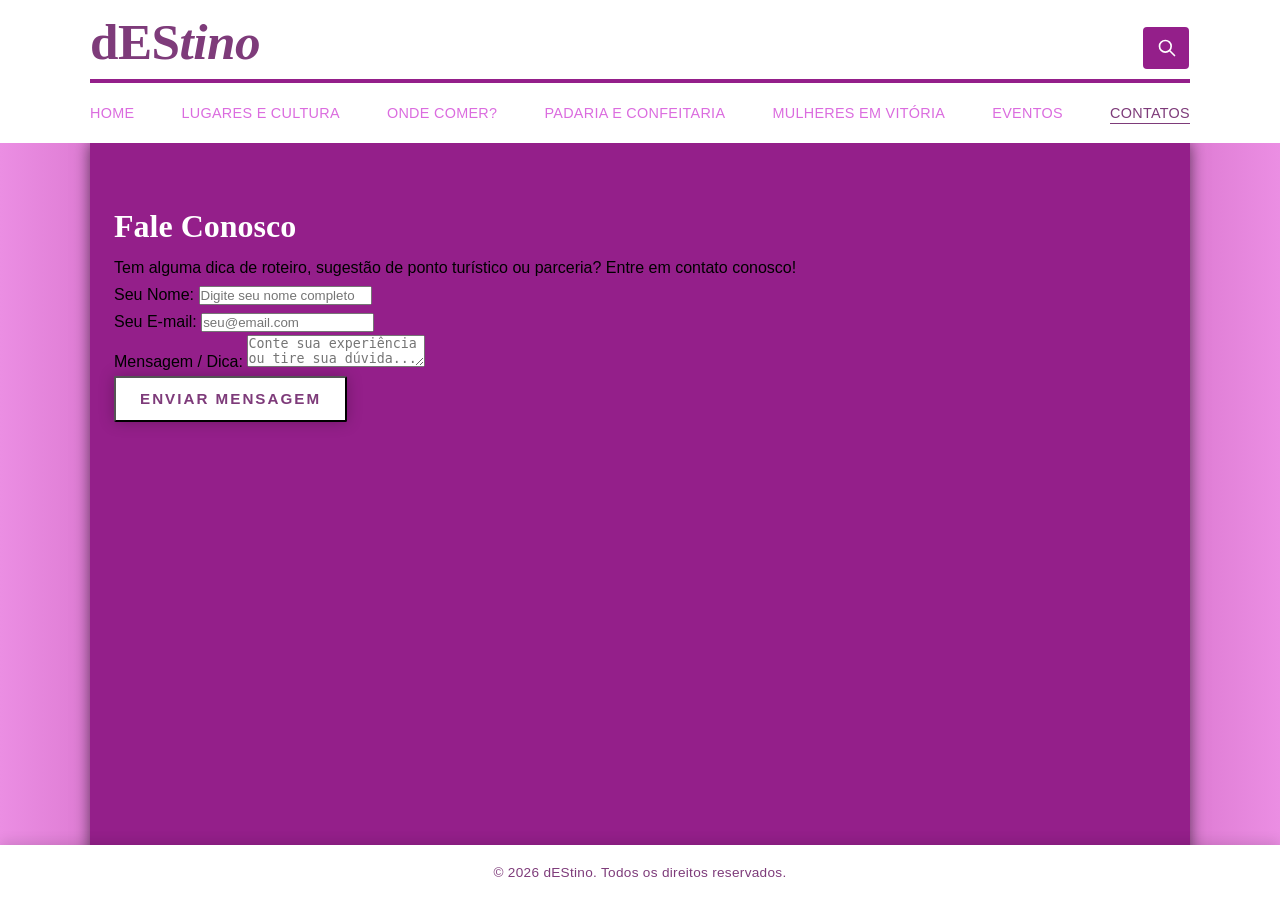
==== commit ee362e3c: "Corrigido: texto principal e titulos em branco sobre o fundo degradê" ====
--- a/contatos.html
+++ b/contatos.html
@@ -23,17 +23,17 @@
         </div>
     </div>
 
-    <!-- Menu de Tópicos Logo Abaixo -->
-    <nav class="side-nav">
-        <ul>
-            <li><a href="index.html">Home</a></li>
-            <li><a href="mulheres.html">Mulheres que inspiram</a></li>
-            <li><a href="destinos_exp.html">Destinos e Experiências</a></li>
-            <li><a href="recomendacoes.html">Recomendações</a></li>
-            <li><a href="futuros_eventos.html">Futuros Eventos</a></li>
-            <li><a href="contatos.html" class="active" aria-current="page">Contatos</a></li>
-        </ul>
-    </nav>
+        <nav class="side-nav" id="sideNav" aria-label="Navegação principal">
+            <ul>
+                <li><a href="index.html">Home</a></li>
+                <li><a href="lugares.html">Lugares e Cultura</a></li>
+                <li><a href="onde-comer.html">Onde Comer?</a></li>
+                <li><a href="padaria-confeitaria.html">Padaria e Confeitaria</a></li>
+                <li><a href="mulheres.html">Mulheres em Vitória</a></li>
+                <li><a href="eventos.html">Eventos</a></li>
+                <li><a href="contatos.html" class="active" aria-current="page">Contatos</a></li>
+            </ul>
+        </nav>
 </header>
 
     <main>
--- a/css/style.css
+++ b/css/style.css
@@ -69,7 +69,7 @@
     justify-content: space-between;
     gap: 2rem;
     width: 100%;
-    max-width: 872px;
+    max-width: 1100px;
     margin: 0 auto 1rem;
     border-bottom: 4px solid #941f8a;
     padding-bottom: 12px;
@@ -164,7 +164,7 @@
 /* --- MENU DE NAVEGAÇÃO --- */
 .side-nav {
     width: 100%;
-    max-width: 872px;
+    max-width: 1100px;
     margin: 0 auto;
 }
 
@@ -172,7 +172,7 @@
     display: flex;
     align-items: center;
     justify-content: space-between;
-    gap: 12px;
+    gap: 16px;
     padding: 0;
     list-style: none;
     white-space: nowrap;
@@ -1376,4 +1376,91 @@
 .mosaic-text-box p,
 .paneleiras-texto p {
     margin-bottom: 1rem;
-}+}
+
+/* =====================================================
+   CHAMADA FINAL DA HOME
+===================================================== */
+.home-cta {
+    position: relative;
+    display: flex;
+    justify-content: center;
+    align-items: center;
+    width: 100%;
+    margin: 2.5rem auto 2rem;
+    padding: 3.5rem 2rem;
+    overflow: hidden;
+    text-align: center;
+    color: var(--white-color);
+    background: linear-gradient(135deg, #7e2678 0%, #a936a0 52%, #c459bb 100%);
+    border: 1px solid rgba(255, 255, 255, 0.2);
+    border-radius: 10px;
+    box-shadow: 0 8px 24px rgba(65, 0, 58, 0.22);
+}
+
+.home-cta-content {
+    width: 100%;
+    max-width: 720px;
+    margin: 0 auto;
+}
+
+.home-cta-eyebrow {
+    display: inline-block;
+    margin-bottom: 0.65rem;
+    color: #f9d8f5;
+    font-size: 0.78rem;
+    font-weight: 700;
+    letter-spacing: 0.16em;
+}
+
+.home-cta h2 {
+    margin: 0 0 1rem;
+    color: #ffffff;
+    font-family: var(--font-serif);
+    font-size: clamp(1.7rem, 3vw, 2.5rem);
+    line-height: 1.2;
+}
+
+.home-cta p {
+    max-width: 650px;
+    margin: 0 auto 1.7rem;
+    color: rgba(255, 255, 255, 0.96);
+    font-size: 1rem;
+    line-height: 1.8;
+}
+
+.home-cta-button {
+    display: inline-block;
+    padding: 0.85rem 1.6rem;
+    color: var(--text-primary);
+    background: #ffffff;
+    border: 1px solid #ffffff;
+    border-radius: 5px;
+    font-size: 0.9rem;
+    font-weight: 700;
+    letter-spacing: 0.04em;
+    text-decoration: none;
+    transition: transform 0.25s ease, background 0.25s ease, color 0.25s ease;
+}
+
+.home-cta-button:hover {
+    color: #ffffff;
+    background: transparent;
+    transform: translateY(-3px);
+}
+
+@media (max-width: 600px) {
+    .home-cta {
+        margin: 1.5rem auto;
+        padding: 2.5rem 1.25rem;
+    }
+
+    .home-cta p {
+        font-size: 0.92rem;
+    }
+
+    .home-cta-button {
+        width: 100%;
+        max-width: 260px;
+    }
+}
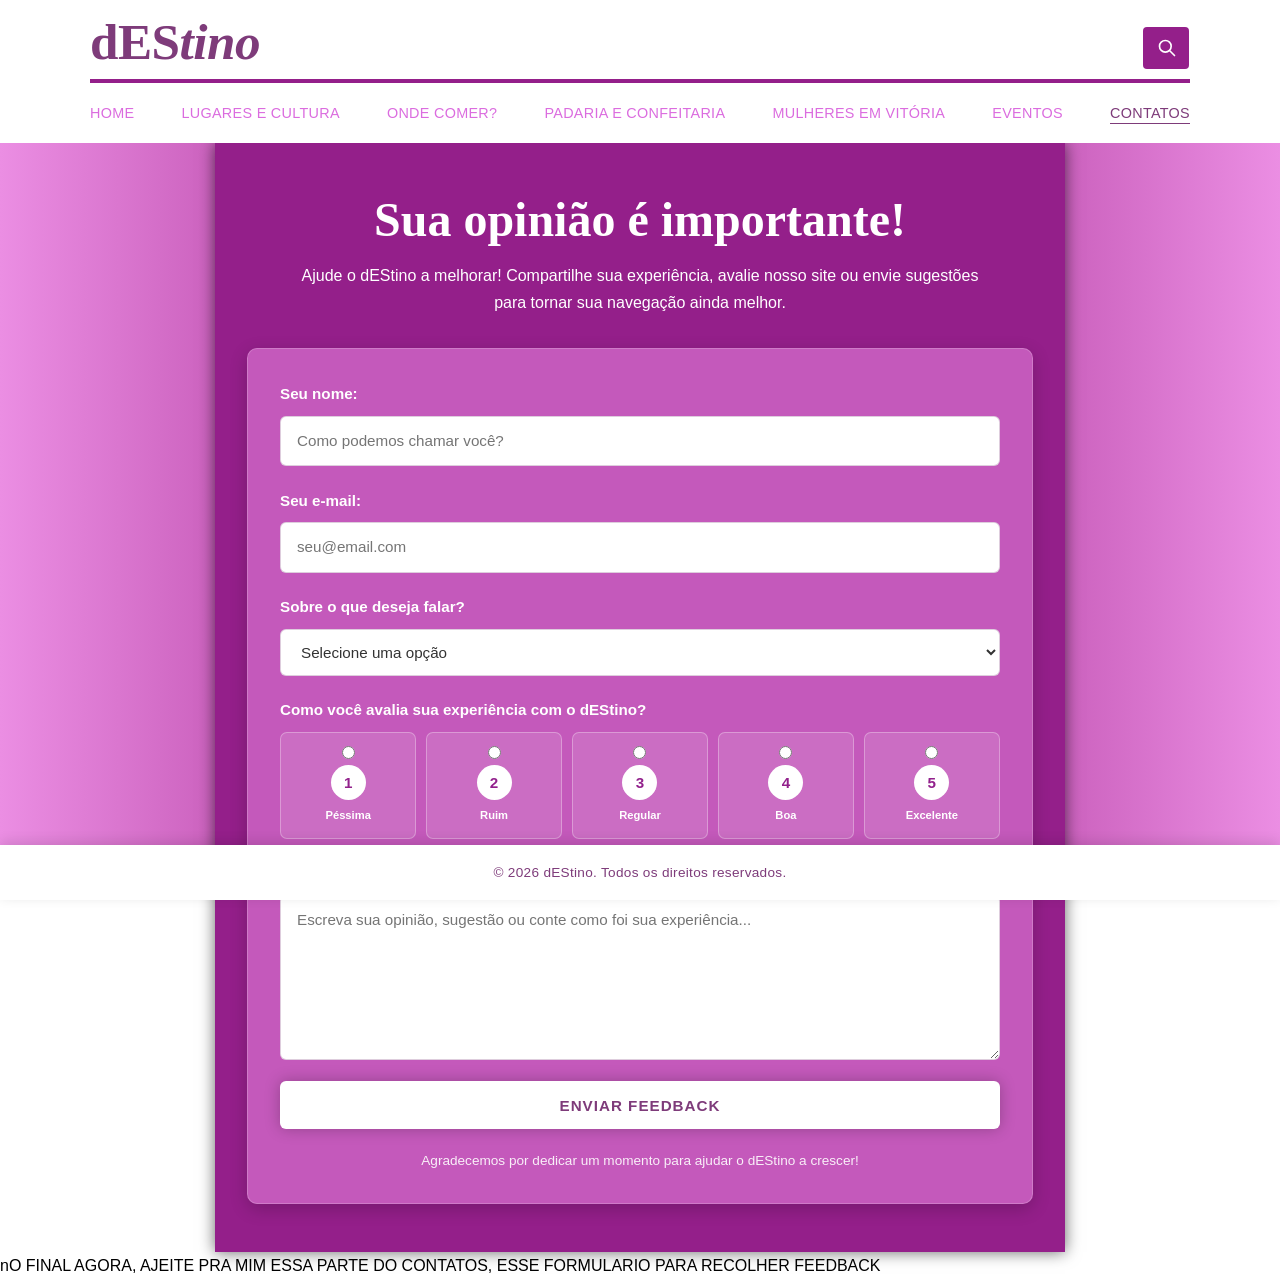
==== commit 4b26c8fa: "Corrigido: texto principal e titulos em branco sobre o fundo degradê" ====
--- a/contatos.html
+++ b/contatos.html
@@ -36,29 +36,125 @@
         </nav>
 </header>
 
-    <main>
-        <h1 class="page-title">Fale Conosco</h1>
-        <p class="page-subtitle">Tem alguma dica de roteiro, sugestão de ponto turístico ou parceria? Entre em contato conosco!</p>
+    
+<main class="contact-page">
 
-        <form id="contactForm" class="contact-form">
-            <div class="form-group">
-                <label for="name">Seu Nome:</label>
-                <input type="text" id="name" required placeholder="Digite seu nome completo">
+    <h1 class="page-title">Sua opinião é importante!</h1>
+
+    <p class="page-subtitle">
+        Ajude o dEStino a melhorar! Compartilhe sua experiência,
+        avalie nosso site ou envie sugestões para tornar sua
+        navegação ainda melhor.
+    </p>
+
+    <form id="contactForm" class="contact-form">
+
+        <!-- Nome -->
+        <div class="form-group">
+            <label for="name">Seu nome:</label>
+            <input
+                type="text"
+                id="name"
+                name="name"
+                placeholder="Como podemos chamar você?"
+            >
+        </div>
+
+        <!-- E-mail -->
+        <div class="form-group">
+            <label for="email">Seu e-mail:</label>
+            <input
+                type="email"
+                id="email"
+                name="email"
+                placeholder="seu@email.com"
+            >
+        </div>
+
+        <!-- Tipo de feedback -->
+        <div class="form-group">
+            <label for="feedbackType">Sobre o que deseja falar?</label>
+
+            <select id="feedbackType" name="feedbackType" required>
+                <option value="" disabled selected>
+                    Selecione uma opção
+                </option>
+                <option value="Sugestão">Sugestão de melhoria</option>
+                <option value="Experiência">Experiência com o site</option>
+                <option value="Problema">Problema encontrado</option>
+                <option value="Conteúdo">Sugestão de conteúdo ou roteiro</option>
+                <option value="Parceria">Parcerias e divulgação</option>
+                <option value="Outro">Outro assunto</option>
+            </select>
+        </div>
+
+        <!-- Avaliação -->
+        <fieldset class="form-group rating-group">
+
+            <legend>Como você avalia sua experiência com o dEStino?</legend>
+
+            <div class="rating-options">
+
+                <label>
+                    <input type="radio" name="rating" value="1" required>
+                    <span>1</span>
+                    <small>Péssima</small>
+                </label>
+
+                <label>
+                    <input type="radio" name="rating" value="2">
+                    <span>2</span>
+                    <small>Ruim</small>
+                </label>
+
+                <label>
+                    <input type="radio" name="rating" value="3">
+                    <span>3</span>
+                    <small>Regular</small>
+                </label>
+
+                <label>
+                    <input type="radio" name="rating" value="4">
+                    <span>4</span>
+                    <small>Boa</small>
+                </label>
+
+                <label>
+                    <input type="radio" name="rating" value="5">
+                    <span>5</span>
+                    <small>Excelente</small>
+                </label>
+
             </div>
+        </fieldset>
 
-            <div class="form-group">
-                <label for="email">Seu E-mail:</label>
-                <input type="email" id="email" required placeholder="seu@email.com">
-            </div>
+        <!-- Mensagem -->
+        <div class="form-group">
+            <label for="message">Conte um pouco mais:</label>
 
-            <div class="form-group">
-                <label for="message">Mensagem / Dica:</label>
-                <textarea id="message" required placeholder="Conte sua experiência ou tire sua dúvida..."></textarea>
-            </div>
+            <textarea
+                id="message"
+                name="message"
+                rows="6"
+                required
+                placeholder="Escreva sua opinião, sugestão ou conte como foi sua experiência..."
+            ></textarea>
+        </div>
 
-            <button type="submit" class="btn">Enviar Mensagem</button>
-        </form>
-    </main>
+        <!-- Botão -->
+        <button type="submit" class="btn">
+            Enviar Feedback
+        </button>
+
+        <p class="form-disclaimer">
+            Agradecemos por dedicar um momento para ajudar
+            o dEStino a crescer!
+        </p>
+
+    </form>
+
+</main>
+
 
     <footer>
         <p>&copy; 2026 dEStino. Todos os direitos reservados.</p>
@@ -72,4 +168,6 @@
         ↑
     </button>
 </body>
-</html>+</html>
+
+nO FINAL AGORA, AJEITE PRA MIM ESSA PARTE DO CONTATOS, ESSE FORMULARIO PARA RECOLHER FEEDBACK
--- a/css/style.css
+++ b/css/style.css
@@ -553,7 +553,7 @@
 }
 
 /* =====================================================
-   SEÇÃO DE RECOMENDAÇÕES (3 CARDS NO RODAPÉ)
+   SEÇÃO DE RECOMENDAÇÕES (4 CARDS NO RODAPÉ)
    ===================================================== */
 .related-section {
     width: 100%;
@@ -574,14 +574,15 @@
 
 .related-grid {
     display: grid;
-    grid-template-columns: repeat(3, 1fr);
-    gap: 1.5rem;
+    grid-template-columns: repeat(4, minmax(0, 1fr));
+    gap: 0.85rem;
     width: 100%;
 }
 
 .related-card {
     display: flex;
     flex-direction: column;
+    min-width: 0;
     overflow: hidden;
     background: var(--card-bg);
     border: 1px solid rgba(255, 255, 255, 0.2);
@@ -598,7 +599,7 @@
 
 .related-img-wrap {
     width: 100%;
-    height: 160px;
+    height: 115px;
     overflow: hidden;
     box-shadow: 0 3px 10px rgba(0, 0, 0, 0.2);
 }
@@ -618,7 +619,7 @@
     display: flex;
     flex-direction: column;
     flex: 1;
-    padding: 1.1rem;
+    padding: 0.75rem 0.5rem;
     text-align: center;
 }
 
@@ -626,15 +627,15 @@
     margin-bottom: 0.4rem;
     color: var(--white-color);
     font-family: var(--font-serif);
-    font-size: 1.25rem;
+    font-size: 1rem;
     line-height: 1.3;
 }
 
 .related-card-content p {
     margin-bottom: 0 !important;
     color: rgba(255, 255, 255, 0.9);
-    font-size: 0.88rem !important;
-    line-height: 1.5 !important;
+    font-size: 0.72rem !important;
+    line-height: 1.4 !important;
 }
 
 /* --- RODAPÉ FIXO --- */
@@ -780,8 +781,12 @@
    ===================================================== */
 @media (max-width: 992px) {
     .related-grid {
-        grid-template-columns: repeat(2, 1fr);
-        gap: 1.2rem;
+        grid-template-columns: repeat(2, minmax(0, 1fr));
+        gap: 1rem;
+    }
+
+    .related-img-wrap {
+        height: 150px;
     }
 }
 
@@ -996,7 +1001,7 @@
     }
 
     .related-img-wrap {
-        height: 140px;
+        height: 180px;
     }
 
     /* Mantém a barra de pesquisa visível e ajustada quando o header for reduzido no scroll */
@@ -1464,3 +1469,807 @@
         max-width: 260px;
     }
 }
+
+.bakery-main {
+    padding-top: 2.5rem;
+}
+
+.bakery-grid {
+    display: grid;
+    grid-template-columns: repeat(auto-fit, minmax(360px, 1fr));
+    gap: 2.5rem;
+    width: 100%;
+    max-width: 1250px;
+    margin: 0 auto;
+}
+
+.bakery-card {
+    display: flex;
+    flex-direction: column;
+    background: var(--card-bg);
+    border-radius: 8px;
+    border: 1px solid rgba(255, 255, 255, 0.18);
+    overflow: hidden;
+    box-shadow: 0 4px 18px rgba(0, 0, 0, 0.25);
+    transition: transform 0.3s ease, box-shadow 0.3s ease;
+}
+
+.bakery-card:hover {
+    transform: translateY(-5px);
+    box-shadow: 0 10px 25px rgba(0, 0, 0, 0.35);
+}
+
+.bakery-img-wrap {
+    position: relative;
+    width: 100%;
+    height: 280px;
+    overflow: hidden;
+    box-shadow: 0 4px 12px rgba(0, 0, 0, 0.2);
+}
+
+.bakery-img-wrap img {
+    width: 100%;
+    height: 100%;
+    object-fit: cover;
+    transition: transform 0.4s ease;
+}
+
+.bakery-card:hover .bakery-img-wrap img {
+    transform: scale(1.05);
+}
+
+.bakery-tag {
+    position: absolute;
+    top: 1rem;
+    left: 1rem;
+    background: var(--white-color);
+    color: var(--text-primary);
+    font-size: 0.72rem;
+    font-weight: bold;
+    letter-spacing: 1px;
+    padding: 0.4rem 0.8rem;
+    border-radius: 3px;
+    text-transform: uppercase;
+    box-shadow: 0 2px 8px rgba(0,0,0,0.3);
+    z-index: 2;
+}
+
+.bakery-info {
+    display: flex;
+    flex-direction: column;
+    flex: 1;
+    padding: 2rem;
+    color: var(--white-color);
+    text-align: left;
+}
+
+.bakery-info h2 {
+    font-family: var(--font-serif);
+    font-size: 1.8rem;
+    margin-bottom: 0.5rem;
+    color: var(--white-color);
+}
+
+.bakery-highlight {
+    font-size: 1.02rem;
+    font-weight: 600;
+    margin-bottom: 1rem;
+    color: rgba(255, 255, 255, 0.95);
+    line-height: 1.4;
+}
+
+.bakery-info p {
+    font-size: 0.98rem;
+    line-height: 1.6;
+    margin-bottom: 1rem;
+    color: var(--white-color);
+}
+
+.bakery-recommendation {
+    background: rgba(255, 255, 255, 0.15);
+    border-left: 4px solid var(--white-color);
+    padding: 0.8rem 1rem;
+    margin: 0.8rem 0 1.2rem 0;
+    font-size: 0.92rem;
+    border-radius: 0 4px 4px 0;
+}
+
+/* Responsividade Mobile para a Grid */
+@media (max-width: 600px) {
+    .bakery-grid {
+        grid-template-columns: 1fr;
+        gap: 1.5rem;
+    }
+    
+    .bakery-card {
+        padding: 0;
+    }
+
+    .bakery-info {
+        padding: 1.2rem 1rem;
+    }
+
+    .bakery-img-wrap {
+        height: 220px;
+    }
+}
+
+/* =====================================================
+   PÁGINA EVENTOS (LINHA DO TEMPO COM IMAGEM)
+   ===================================================== */
+.events-main {
+    padding-top: 2.5rem;
+}
+
+.events-timeline-container {
+    display: flex;
+    flex-direction: column;
+    gap: 2.5rem;
+    width: 100%;
+    max-width: 1100px;
+    margin: 0 auto;
+}
+
+.timeline-item {
+    display: grid;
+    grid-template-columns: 140px 1fr;
+    gap: 2rem;
+    align-items: stretch;
+}
+
+.timeline-date-box {
+    display: flex;
+    flex-direction: column;
+    align-items: center;
+    justify-content: center;
+    background: var(--white-color);
+    color: var(--text-primary);
+    border-radius: 8px;
+    padding: 1.5rem 1rem;
+    box-shadow: 0 4px 15px rgba(0, 0, 0, 0.2);
+    text-align: center;
+    height: 100%;
+    min-height: 140px;
+}
+
+.timeline-date-box .t-month {
+    font-size: 0.95rem;
+    font-weight: 800;
+    letter-spacing: 2px;
+    text-transform: uppercase;
+    color: var(--accent-es1);
+    margin-bottom: 0.3rem;
+}
+
+.timeline-date-box .t-day {
+    font-family: var(--font-serif);
+    font-size: 1.8rem;
+    font-weight: 700;
+    line-height: 1.1;
+    color: var(--text-primary);
+}
+
+.timeline-content-card {
+    display: flex;
+    flex-direction: column;
+    background: var(--card-bg);
+    border-radius: 8px;
+    border: 1px solid rgba(255, 255, 255, 0.18);
+    overflow: hidden;
+    box-shadow: 0 4px 18px rgba(0, 0, 0, 0.25);
+    color: var(--white-color);
+}
+
+/* Espaço para a imagem dentro do cartão */
+.timeline-img-wrap {
+    position: relative;
+    width: 100%;
+    height: 280px;
+    overflow: hidden;
+    box-shadow: 0 3px 10px rgba(0,0,0,0.2);
+}
+
+.timeline-img-wrap img {
+    width: 100%;
+    height: 100%;
+    object-fit: cover;
+    transition: transform 0.4s ease;
+}
+
+.timeline-content-card:hover .timeline-img-wrap img {
+    transform: scale(1.04);
+}
+
+.timeline-badge {
+    position: absolute;
+    top: 1rem;
+    left: 1rem;
+    background: var(--white-color);
+    color: var(--text-primary);
+    font-size: 0.72rem;
+    font-weight: bold;
+    letter-spacing: 1px;
+    padding: 0.35rem 0.8rem;
+    border-radius: 3px;
+    text-transform: uppercase;
+    box-shadow: 0 2px 8px rgba(0,0,0,0.3);
+    z-index: 2;
+}
+
+.timeline-text-content {
+    padding: 2.2rem;
+    display: flex;
+    flex-direction: column;
+    flex: 1;
+}
+
+.timeline-text-content h2 {
+    font-family: var(--font-serif);
+    font-size: 2rem;
+    margin-bottom: 0.6rem;
+    color: var(--white-color);
+}
+
+.timeline-highlight {
+    font-size: 1.05rem;
+    font-weight: 600;
+    margin-bottom: 1rem;
+    color: rgba(255, 255, 255, 0.95);
+    line-height: 1.4;
+}
+
+.timeline-text-content p {
+    font-size: 1rem;
+    line-height: 1.65;
+    margin-bottom: 1.2rem;
+    color: var(--white-color);
+}
+
+/* Responsividade Mobile */
+@media (max-width: 768px) {
+    .timeline-item {
+        grid-template-columns: 1fr;
+        gap: 1rem;
+    }
+
+    .timeline-date-box {
+        flex-direction: row;
+        justify-content: center;
+        gap: 0.8rem;
+        min-height: auto;
+        padding: 1rem;
+    }
+
+    .timeline-date-box .t-month {
+        margin-bottom: 0;
+        font-size: 1.2rem;
+    }
+
+    .timeline-date-box .t-day {
+        font-size: 1.3rem;
+    }
+
+    .timeline-img-wrap {
+        height: 220px;
+    }
+
+    .timeline-text-content {
+        padding: 1.5rem 1.2rem;
+    }
+
+    .timeline-text-content h2 {
+        font-size: 1.6rem;
+    }
+}
+
+.timeline-section-title {
+    width: 100%;
+    text-align: center;
+    margin: 1.5rem 0 0.5rem 0;
+}
+
+.timeline-section-title h2 {
+    font-family: var(--font-serif);
+    font-size: 1.8rem;
+    color: var(--white-color);
+    letter-spacing: 1px;
+    border-bottom: 2px solid rgba(255, 255, 255, 0.3);
+    display: inline-block;
+    padding-bottom: 0.4rem;
+}
+
+.contact-page {
+    width: 100%;
+    max-width: 750px;
+    margin: 0 auto;
+    padding: 2rem;
+}
+
+.contact-page .page-title {
+    text-align: center;
+    margin-bottom: 0.8rem;
+}
+
+.contact-page .page-subtitle {
+    text-align: center;
+    margin-bottom: 2rem;
+    line-height: 1.7;
+}
+
+/* Formulário */
+
+.contact-form {
+    display: flex;
+    flex-direction: column;
+    gap: 1.4rem;
+    width: 100%;
+    padding: 2rem;
+    background: var(--card-bg);
+    border-radius: 10px;
+    box-shadow: 0 5px 18px rgba(0, 0, 0, 0.2);
+}
+
+.contact-form .form-group {
+    display: flex;
+    flex-direction: column;
+    gap: 0.6rem;
+    margin: 0;
+}
+
+.contact-form .form-group label,
+.contact-form .form-group legend {
+    color: var(--white-color);
+    font-weight: 600;
+    font-size: 0.95rem;
+}
+
+/* Campos de preenchimento */
+
+.contact-form input[type="text"],
+.contact-form input[type="email"],
+.contact-form select,
+.contact-form textarea {
+    width: 100%;
+    padding: 0.85rem 1rem;
+    border: 1px solid rgba(255, 255, 255, 0.3);
+    border-radius: 6px;
+    background: rgba(255, 255, 255, 0.95);
+    color: #333;
+    font-family: var(--font-sans);
+    font-size: 0.95rem;
+    outline: none;
+    transition: border-color 0.3s, box-shadow 0.3s;
+}
+
+.contact-form input:focus,
+.contact-form select:focus,
+.contact-form textarea:focus {
+    border-color: #ffb4fa;
+    box-shadow: 0 0 0 3px rgba(255, 255, 255, 0.15);
+}
+
+.contact-form textarea {
+    min-height: 150px;
+    resize: vertical;
+}
+
+/* Avaliação */
+
+.contact-form .rating-group {
+    border: none;
+    padding: 0;
+}
+
+.rating-options {
+    display: grid;
+    grid-template-columns: repeat(5, 1fr);
+    gap: 0.6rem;
+    margin-top: 0.5rem;
+}
+
+.rating-options label {
+    display: flex;
+    flex-direction: column;
+    align-items: center;
+    justify-content: center;
+    gap: 0.4rem;
+    padding: 0.8rem 0.3rem;
+    border: 1px solid rgba(255, 255, 255, 0.3);
+    border-radius: 7px;
+    background: rgba(255, 255, 255, 0.12);
+    cursor: pointer;
+    transition: 0.3s ease;
+}
+
+.rating-options label span {
+    display: flex;
+    align-items: center;
+    justify-content: center;
+    width: 35px;
+    height: 35px;
+    border-radius: 50%;
+    background: white;
+    color: #92218c;
+    font-weight: bold;
+}
+
+.rating-options label small {
+    color: white;
+    font-size: 0.7rem;
+}
+
+.rating-options input {
+    accent-color: #ffb4fa;
+}
+
+.rating-options label:has(input:checked) {
+    background: rgba(255, 255, 255, 0.3);
+    border-color: #ffb4fa;
+}
+
+/* Botão */
+
+.contact-form .btn {
+    width: 100%;
+    padding: 0.9rem;
+    border: none;
+    border-radius: 6px;
+    background: #c228ba;
+    color: white;
+    font-size: 1rem;
+    font-weight: bold;
+    cursor: pointer;
+    transition: 0.3s ease;
+}
+
+.contact-form .btn:hover {
+    background: #a51d9d;
+    transform: translateY(-2px);
+}
+
+/* Texto final */
+
+.form-disclaimer {
+    margin: 0;
+    color: rgba(255, 255, 255, 0.85);
+    font-size: 0.85rem;
+    text-align: center;
+}
+
+/* Responsividade */
+
+@media (max-width: 600px) {
+
+    .contact-page {
+        padding: 1rem;
+    }
+
+    .contact-form {
+        padding: 1.2rem;
+    }
+
+    .rating-options {
+        gap: 0.3rem;
+    }
+
+    .rating-options label {
+        padding: 0.6rem 0.1rem;
+    }
+
+    .rating-options label small {
+        font-size: 0.6rem;
+    }
+
+    .rating-options label span {
+        width: 30px;
+        height: 30px;
+    }
+
+}
+
+/* =====================================================
+   PÁGINA DE CONTATOS / FEEDBACK
+   Regras finais para garantir a aplicação do formulário
+   ===================================================== */
+
+main.contact-page {
+    display: block;
+    width: 100%;
+    max-width: 850px;
+    min-height: 0;
+    margin: 0 auto;
+    padding: 3rem 2rem;
+    background: var(--accent-es1);
+    color: var(--white-color);
+}
+
+.contact-page .page-title {
+    display: block;
+    width: 100%;
+    margin: 0 0 0.8rem;
+    color: var(--white-color);
+    font-family: var(--font-serif);
+    font-size: clamp(2rem, 4vw, 3rem);
+    line-height: 1.2;
+    text-align: center;
+}
+
+.contact-page .page-subtitle {
+    display: block;
+    width: 100%;
+    max-width: 680px;
+    margin: 0 auto 2rem;
+    color: var(--white-color);
+    font-family: var(--font-sans);
+    font-size: 1rem;
+    line-height: 1.7;
+    text-align: center;
+}
+
+.contact-page .contact-form {
+    display: flex;
+    flex-direction: column;
+    gap: 1.35rem;
+    width: 100%;
+    margin: 0 auto;
+    padding: 2rem;
+    background: var(--card-bg);
+    border: 1px solid rgba(255, 255, 255, 0.2);
+    border-radius: 10px;
+    box-shadow: 0 5px 18px rgba(0, 0, 0, 0.2);
+}
+
+.contact-page .contact-form .form-group {
+    display: flex;
+    flex-direction: column;
+    gap: 0.55rem;
+    width: 100%;
+    min-width: 0;
+    margin: 0;
+}
+
+.contact-page .contact-form .form-group > label,
+.contact-page .contact-form .form-group > legend {
+    display: block;
+    margin: 0;
+    color: var(--white-color);
+    font-family: var(--font-sans);
+    font-size: 0.95rem;
+    font-weight: 600;
+}
+
+.contact-page .contact-form input[type="text"],
+.contact-page .contact-form input[type="email"],
+.contact-page .contact-form select,
+.contact-page .contact-form textarea {
+    display: block;
+    width: 100%;
+    max-width: 100%;
+    min-height: 46px;
+    margin: 0;
+    padding: 0.8rem 1rem;
+    border: 1px solid rgba(126, 59, 122, 0.25);
+    border-radius: 6px;
+    background: #ffffff;
+    color: #333333;
+    font-family: var(--font-sans);
+    font-size: 0.95rem;
+    line-height: 1.5;
+    box-shadow: none;
+}
+
+.contact-page .contact-form input:focus,
+.contact-page .contact-form select:focus,
+.contact-page .contact-form textarea:focus {
+    border-color: #ffb4fa;
+    outline: 2px solid rgba(255, 180, 250, 0.25);
+    outline-offset: 1px;
+}
+
+.contact-page .contact-form textarea {
+    min-height: 150px;
+    resize: vertical;
+}
+
+.contact-page .contact-form .rating-group {
+    display: flex;
+    flex-direction: column;
+    width: 100%;
+    min-width: 0;
+    margin: 0;
+    padding: 0;
+    border: 0;
+}
+
+.contact-page .contact-form .rating-group legend {
+    width: 100%;
+    margin-bottom: 0.55rem;
+    padding: 0;
+    color: var(--white-color);
+    font-weight: 600;
+}
+
+.contact-page .rating-options {
+    display: grid;
+    grid-template-columns: repeat(5, minmax(0, 1fr));
+    gap: 0.6rem;
+    width: 100%;
+    margin: 0;
+}
+
+.contact-page .rating-options label {
+    display: flex;
+    flex-direction: column;
+    align-items: center;
+    justify-content: center;
+    gap: 0.4rem;
+    min-width: 0;
+    margin: 0;
+    padding: 0.8rem 0.25rem;
+    border: 1px solid rgba(255, 255, 255, 0.3);
+    border-radius: 7px;
+    background: rgba(255, 255, 255, 0.12);
+    color: var(--white-color);
+    cursor: pointer;
+    transition: background 0.2s ease, border-color 0.2s ease;
+}
+
+.contact-page .rating-options label span {
+    display: flex;
+    align-items: center;
+    justify-content: center;
+    width: 35px;
+    height: 35px;
+    border-radius: 50%;
+    background: #ffffff;
+    color: #92218c;
+    font-weight: 700;
+}
+
+.contact-page .rating-options label small {
+    color: var(--white-color);
+    font-size: 0.7rem;
+    text-align: center;
+}
+
+.contact-page .rating-options input[type="radio"] {
+    width: auto;
+    min-height: 0;
+    margin: 0;
+    accent-color: #ffb4fa;
+}
+
+.contact-page .rating-options label:has(input:checked) {
+    background: rgba(255, 255, 255, 0.3);
+    border-color: #ffb4fa;
+}
+
+.contact-page .contact-form button.btn {
+    display: block;
+    align-self: stretch;
+    width: 100%;
+    min-height: 48px;
+    margin: 0;
+    padding: 0.85rem 1rem;
+    border: 0;
+    border-radius: 6px;
+    background: #ffffff;
+    color: var(--text-primary);
+    font-family: var(--font-sans);
+    font-size: 0.95rem;
+    font-weight: 700;
+    letter-spacing: 1px;
+    cursor: pointer;
+    transition: background 0.2s ease, color 0.2s ease, transform 0.2s ease;
+}
+
+.contact-page .contact-form button.btn:hover {
+    background: #f5c0f2;
+    color: #6f1769;
+    transform: translateY(-2px);
+}
+
+.contact-page .form-disclaimer {
+    margin: 0;
+    color: rgba(255, 255, 255, 0.9);
+    font-size: 0.85rem;
+    line-height: 1.5;
+    text-align: center;
+}
+
+@media (max-width: 600px) {
+    main.contact-page {
+        padding: 2rem 1rem 3rem;
+    }
+
+    .contact-page .contact-form {
+        gap: 1.1rem;
+        padding: 1.2rem;
+    }
+
+    .contact-page .page-subtitle {
+        font-size: 0.95rem;
+    }
+
+    .contact-page .rating-options {
+        gap: 0.3rem;
+    }
+
+    .contact-page .rating-options label {
+        padding: 0.6rem 0.1rem;
+    }
+
+    .contact-page .rating-options label small {
+        font-size: 0.6rem;
+    }
+
+    .contact-page .rating-options label span {
+        width: 30px;
+        height: 30px;
+    }
+}
+
+
+/* =========================================
+   RESULTADOS DA PESQUISA
+========================================= */
+
+.header-main-container {
+    position: relative;
+}
+
+.site-search-results {
+    display: none;
+    position: absolute;
+    top: calc(50% + 30px);
+    right: 0;
+    width: 340px;
+    max-width: calc(100vw - 2rem);
+    max-height: 350px;
+    overflow-y: auto;
+    background: #ffffff;
+    border-radius: 7px;
+    box-shadow: 0 5px 18px rgba(0, 0, 0, 0.2);
+    z-index: 4000;
+}
+
+.site-search-results.resultados-abertos {
+    display: block;
+}
+
+.site-search-results p {
+    padding: 12px 15px;
+    margin: 0;
+    color: #92218c;
+    font-size: 0.85rem;
+    text-align: center;
+}
+
+.site-search-results .search-results-heading {
+    font-weight: bold;
+    border-bottom: 1px solid #eeeeee;
+}
+
+.site-search-results .search-result-link {
+    display: block;
+    padding: 12px 15px;
+    color: #92218c;
+    text-decoration: none;
+    font-size: 0.9rem;
+    border-bottom: 1px solid #eeeeee;
+    transition: background 0.2s ease;
+}
+
+.site-search-results .search-result-link:hover {
+    background: #f9e5f7;
+    color: #c228ba;
+}
+
+@media (max-width: 600px) {
+    .site-search-results {
+        top: 42px;
+        right: 0;
+        width: min(320px, calc(100vw - 2rem));
+        max-height: 300px;
+    }
+}
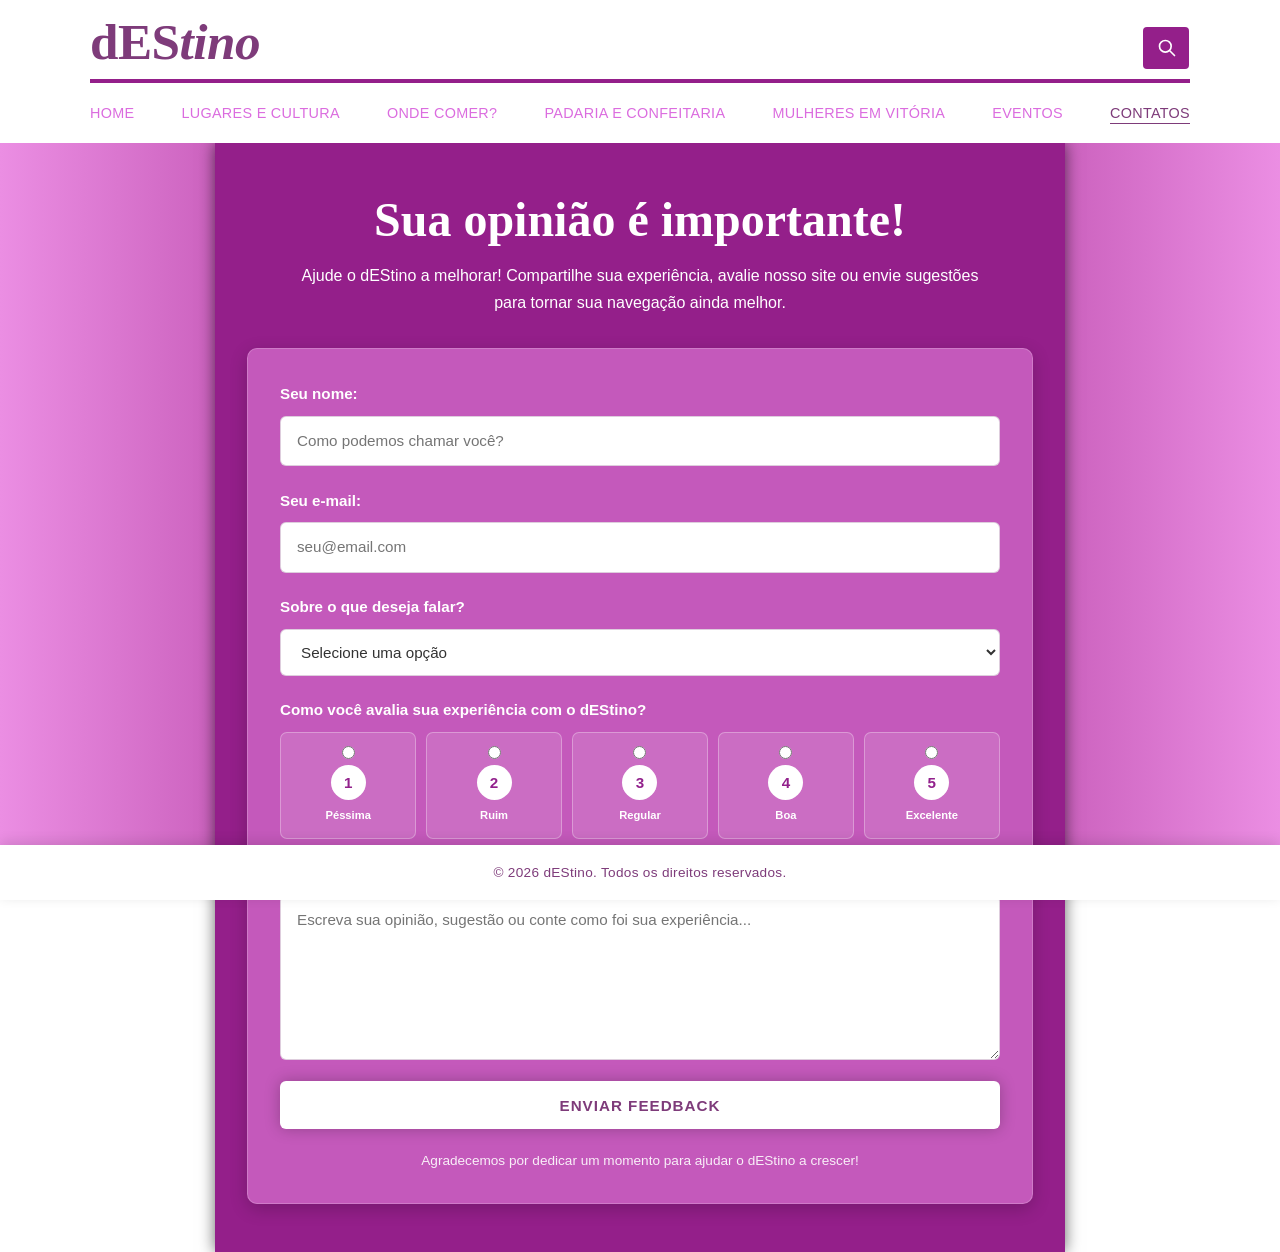
==== commit 382f3818: "Corrigido: texto principal e titulos em branco sobre o fundo degradê" ====
--- a/contatos.html
+++ b/contatos.html
@@ -1,27 +1,45 @@
+
 <!DOCTYPE html>
 <html lang="pt-BR">
 <head>
     <meta charset="UTF-8">
     <meta name="viewport" content="width=device-width, initial-scale=1.0">
+    <meta name="theme-color" content="#ffffff">
     <title>dEStino - Contatos</title>
     <link rel="stylesheet" href="css/style.css">
 </head>
+
 <body>
+
     <header class="site-header">
-    <div class="header-main-container">
-        <!-- Logo -->
-        <a href="index.html" class="logo-center">
-            dES<span>tino</span>
-        </a>
-        
-        <!-- Barra de Pesquisa -->
-        <div class="header-search-bar">
-            <input type="text" placeholder="O que você está procurando?">
-            <button type="submit">
-                <svg width="18" height="18" fill="none" stroke="currentColor" stroke-width="2" viewBox="0 0 24 24"><path stroke-linecap="round" stroke-linejoin="round" d="M21 21l-6-6m2-5a7 7 0 11-14 0 7 7 0 0114 0z"></path></svg>
-            </button>
+        <div class="header-main-container">
+
+            <!-- Logo -->
+            <a href="index.html" class="logo-center">
+                dES<span>tino</span>
+            </a>
+
+            <!-- Barra de Pesquisa -->
+            <div class="header-search-bar">
+                <input
+                    type="text"
+                    placeholder="O que você está procurando?"
+                    aria-label="Pesquisar no site"
+                >
+
+                <button type="submit" aria-label="Pesquisar">
+                    <svg width="18" height="18" fill="none"
+                         stroke="currentColor" stroke-width="2"
+                         viewBox="0 0 24 24">
+                        <path stroke-linecap="round"
+                              stroke-linejoin="round"
+                              d="M21 21l-6-6m2-5a7 7 0 11-14 0 7 7 0 0114 0z">
+                        </path>
+                    </svg>
+                </button>
+            </div>
+
         </div>
-    </div>
 
         <nav class="side-nav" id="sideNav" aria-label="Navegação principal">
             <ul>
@@ -31,143 +49,240 @@
                 <li><a href="padaria-confeitaria.html">Padaria e Confeitaria</a></li>
                 <li><a href="mulheres.html">Mulheres em Vitória</a></li>
                 <li><a href="eventos.html">Eventos</a></li>
-                <li><a href="contatos.html" class="active" aria-current="page">Contatos</a></li>
+                <li>
+                    <a href="contatos.html" class="active" aria-current="page">
+                        Contatos
+                    </a>
+                </li>
             </ul>
         </nav>
-</header>
-
-    
-<main class="contact-page">
-
-    <h1 class="page-title">Sua opinião é importante!</h1>
-
-    <p class="page-subtitle">
-        Ajude o dEStino a melhorar! Compartilhe sua experiência,
-        avalie nosso site ou envie sugestões para tornar sua
-        navegação ainda melhor.
-    </p>
-
-    <form id="contactForm" class="contact-form">
-
-        <!-- Nome -->
-        <div class="form-group">
-            <label for="name">Seu nome:</label>
-            <input
-                type="text"
-                id="name"
-                name="name"
-                placeholder="Como podemos chamar você?"
+    </header>
+
+
+    <!-- CONTEÚDO PRINCIPAL -->
+    <main class="contact-page" id="pagina-contatos">
+
+        <h1 class="page-title" id="titulo-feedback">
+            Sua opinião é importante!
+        </h1>
+
+        <p class="page-subtitle" id="descricao-feedback">
+            Ajude o dEStino a melhorar! Compartilhe sua experiência,
+            avalie nosso site ou envie sugestões para tornar sua
+            navegação ainda melhor.
+        </p>
+
+
+        <!-- FORMULÁRIO DE FEEDBACK -->
+        <form
+            id="contactForm"
+            class="contact-form"
+            aria-label="Formulário de feedback"
+        >
+
+            <!-- NOME -->
+            <div class="form-group" id="campo-nome">
+
+                <label for="name">Seu nome:</label>
+
+                <input
+                    type="text"
+                    id="name"
+                    name="name"
+                    placeholder="Como podemos chamar você?"
+                    autocomplete="name"
+                >
+
+            </div>
+
+
+            <!-- E-MAIL -->
+            <div class="form-group" id="campo-email">
+
+                <label for="email">Seu e-mail:</label>
+
+                <input
+                    type="email"
+                    id="email"
+                    name="email"
+                    placeholder="seu@email.com"
+                    autocomplete="email"
+                >
+
+            </div>
+
+
+            <!-- TIPO DE FEEDBACK -->
+            <div class="form-group" id="campo-assunto">
+
+                <label for="feedbackType">
+                    Sobre o que deseja falar?
+                </label>
+
+                <select
+                    id="feedbackType"
+                    name="feedbackType"
+                    required
+                >
+
+                    <option value="" disabled selected>
+                        Selecione uma opção
+                    </option>
+
+                    <option value="Sugestão">
+                        Sugestão de melhoria
+                    </option>
+
+                    <option value="Experiência">
+                        Experiência com o site
+                    </option>
+
+                    <option value="Problema">
+                        Problema encontrado
+                    </option>
+
+                    <option value="Conteúdo">
+                        Sugestão de conteúdo ou roteiro
+                    </option>
+
+                    <option value="Parceria">
+                        Parcerias e divulgação
+                    </option>
+
+                    <option value="Outro">
+                        Outro assunto
+                    </option>
+
+                </select>
+
+            </div>
+
+
+            <!-- AVALIAÇÃO -->
+            <fieldset
+                class="form-group rating-group"
+                id="campo-avaliacao"
             >
-        </div>
-
-        <!-- E-mail -->
-        <div class="form-group">
-            <label for="email">Seu e-mail:</label>
-            <input
-                type="email"
-                id="email"
-                name="email"
-                placeholder="seu@email.com"
+
+                <legend>
+                    Como você avalia sua experiência com o dEStino?
+                </legend>
+
+                <div class="rating-options">
+
+                    <label>
+                        <input
+                            type="radio"
+                            name="rating"
+                            value="1"
+                            required
+                        >
+                        <span>1</span>
+                        <small>Péssima</small>
+                    </label>
+
+                    <label>
+                        <input
+                            type="radio"
+                            name="rating"
+                            value="2"
+                        >
+                        <span>2</span>
+                        <small>Ruim</small>
+                    </label>
+
+                    <label>
+                        <input
+                            type="radio"
+                            name="rating"
+                            value="3"
+                        >
+                        <span>3</span>
+                        <small>Regular</small>
+                    </label>
+
+                    <label>
+                        <input
+                            type="radio"
+                            name="rating"
+                            value="4"
+                        >
+                        <span>4</span>
+                        <small>Boa</small>
+                    </label>
+
+                    <label>
+                        <input
+                            type="radio"
+                            name="rating"
+                            value="5"
+                        >
+                        <span>5</span>
+                        <small>Excelente</small>
+                    </label>
+
+                </div>
+
+            </fieldset>
+
+
+            <!-- MENSAGEM -->
+            <div class="form-group" id="campo-mensagem">
+
+                <label for="message">
+                    Conte um pouco mais:
+                </label>
+
+                <textarea
+                    id="message"
+                    name="message"
+                    rows="6"
+                    required
+                    placeholder="Escreva sua opinião, sugestão ou conte como foi sua experiência..."
+                ></textarea>
+
+            </div>
+
+
+            <!-- BOTÃO DE ENVIO -->
+            <button
+                type="submit"
+                class="btn"
+                id="btnEnviarFeedback"
             >
-        </div>
-
-        <!-- Tipo de feedback -->
-        <div class="form-group">
-            <label for="feedbackType">Sobre o que deseja falar?</label>
-
-            <select id="feedbackType" name="feedbackType" required>
-                <option value="" disabled selected>
-                    Selecione uma opção
-                </option>
-                <option value="Sugestão">Sugestão de melhoria</option>
-                <option value="Experiência">Experiência com o site</option>
-                <option value="Problema">Problema encontrado</option>
-                <option value="Conteúdo">Sugestão de conteúdo ou roteiro</option>
-                <option value="Parceria">Parcerias e divulgação</option>
-                <option value="Outro">Outro assunto</option>
-            </select>
-        </div>
-
-        <!-- Avaliação -->
-        <fieldset class="form-group rating-group">
-
-            <legend>Como você avalia sua experiência com o dEStino?</legend>
-
-            <div class="rating-options">
-
-                <label>
-                    <input type="radio" name="rating" value="1" required>
-                    <span>1</span>
-                    <small>Péssima</small>
-                </label>
-
-                <label>
-                    <input type="radio" name="rating" value="2">
-                    <span>2</span>
-                    <small>Ruim</small>
-                </label>
-
-                <label>
-                    <input type="radio" name="rating" value="3">
-                    <span>3</span>
-                    <small>Regular</small>
-                </label>
-
-                <label>
-                    <input type="radio" name="rating" value="4">
-                    <span>4</span>
-                    <small>Boa</small>
-                </label>
-
-                <label>
-                    <input type="radio" name="rating" value="5">
-                    <span>5</span>
-                    <small>Excelente</small>
-                </label>
-
-            </div>
-        </fieldset>
-
-        <!-- Mensagem -->
-        <div class="form-group">
-            <label for="message">Conte um pouco mais:</label>
-
-            <textarea
-                id="message"
-                name="message"
-                rows="6"
-                required
-                placeholder="Escreva sua opinião, sugestão ou conte como foi sua experiência..."
-            ></textarea>
-        </div>
-
-        <!-- Botão -->
-        <button type="submit" class="btn">
-            Enviar Feedback
-        </button>
-
-        <p class="form-disclaimer">
-            Agradecemos por dedicar um momento para ajudar
-            o dEStino a crescer!
-        </p>
-
-    </form>
-
-</main>
-
-
+                Enviar Feedback
+            </button>
+
+
+            <!-- AVISO -->
+            <p class="form-disclaimer" id="aviso-feedback">
+                Agradecemos por dedicar um momento para ajudar
+                o dEStino a crescer!
+            </p>
+
+        </form>
+
+    </main>
+
+
+    <!-- RODAPÉ -->
     <footer>
         <p>&copy; 2026 dEStino. Todos os direitos reservados.</p>
     </footer>
 
+
+    <!-- SCRIPTS -->
     <script src="js/main.js"></script>
 
-    <button id="btnVoltarInicio"
-            title="Voltar ao início"
-            aria-label="Voltar ao início">
+
+    <!-- BOTÃO VOLTAR AO INÍCIO -->
+    <button
+        id="btnVoltarInicio"
+        title="Voltar ao início"
+        aria-label="Voltar ao início"
+    >
         ↑
     </button>
+
 </body>
-</html>
-
-nO FINAL AGORA, AJEITE PRA MIM ESSA PARTE DO CONTATOS, ESSE FORMULARIO PARA RECOLHER FEEDBACK+</html>
--- a/css/style.css
+++ b/css/style.css
@@ -2210,6 +2210,7 @@
 }
 
 
+
 /* =========================================
    RESULTADOS DA PESQUISA
 ========================================= */
@@ -2228,6 +2229,7 @@
     max-height: 350px;
     overflow-y: auto;
     background: #ffffff;
+    border: 1px solid rgba(126, 59, 122, 0.15);
     border-radius: 7px;
     box-shadow: 0 5px 18px rgba(0, 0, 0, 0.2);
     z-index: 4000;
@@ -2260,16 +2262,33 @@
     transition: background 0.2s ease;
 }
 
+.site-search-results .search-result-link:last-child {
+    border-bottom: none;
+}
+
 .site-search-results .search-result-link:hover {
     background: #f9e5f7;
     color: #c228ba;
 }
 
 @media (max-width: 600px) {
+
     .site-search-results {
         top: 42px;
         right: 0;
         width: min(320px, calc(100vw - 2rem));
         max-height: 300px;
-    }
-}
+        z-index: 4000;
+    }
+
+}
+
+article[id],
+section[id] {
+    scroll-margin-top: 150px;
+}
+
+/* Espaçamento ao navegar para uma seção específica */
+[id] {
+    scroll-margin-top: 150px;
+}
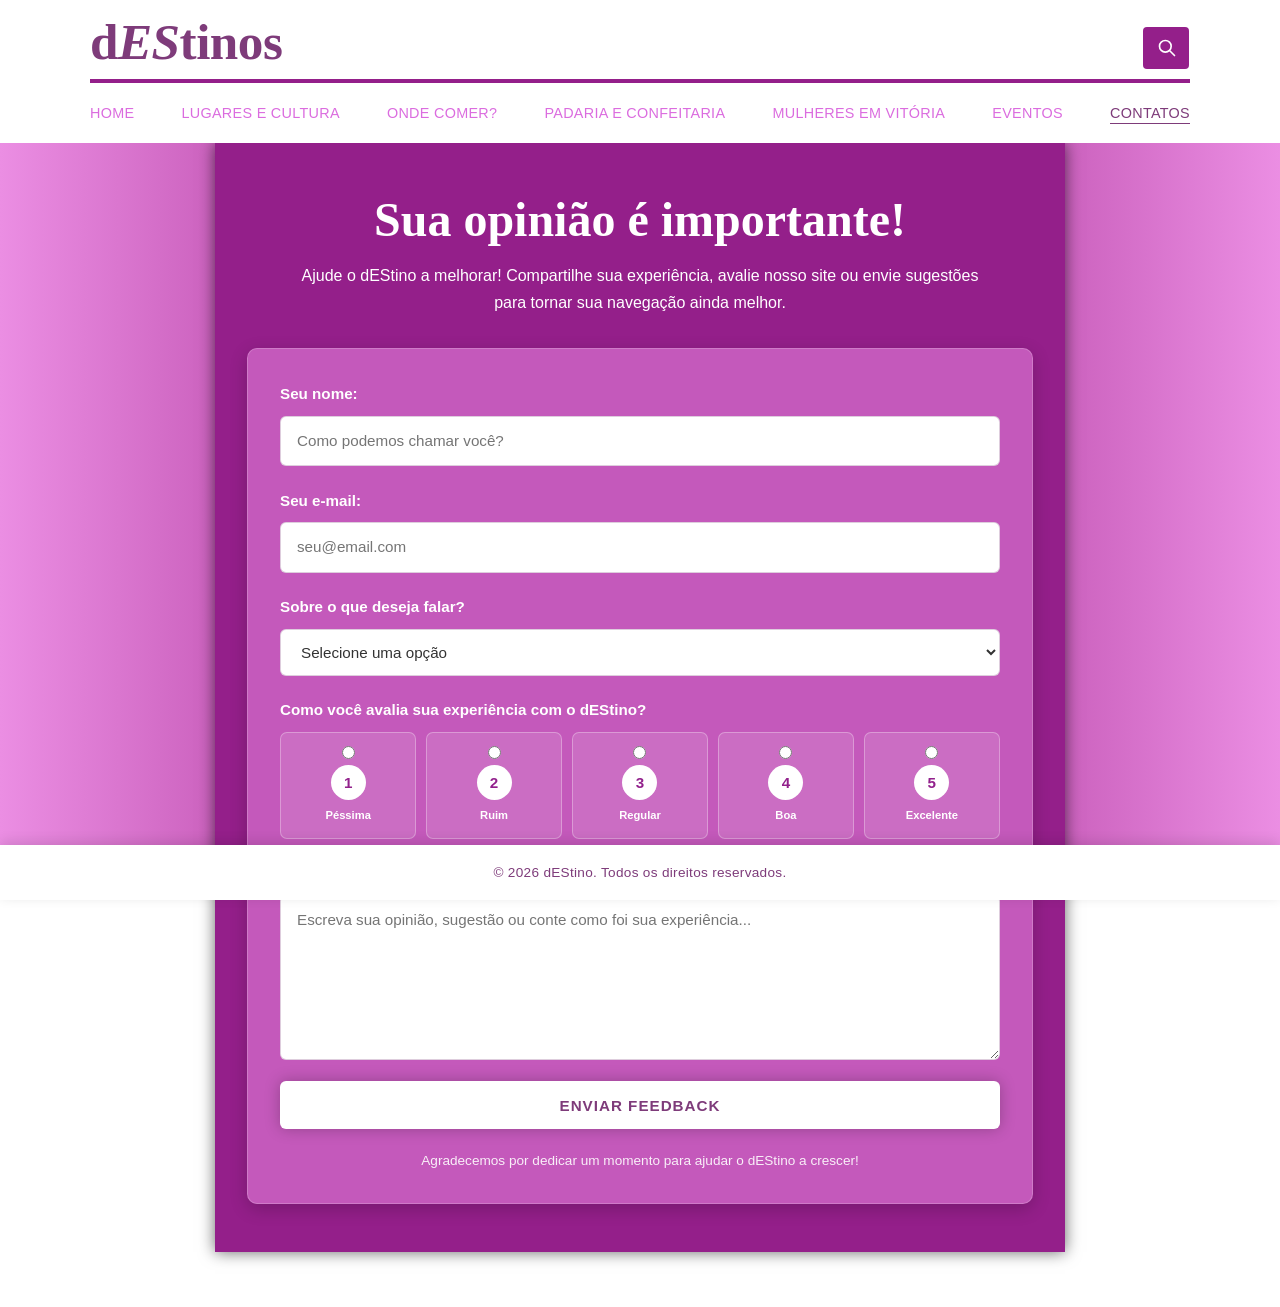
==== commit ac5bc484: "Corrigido: texto principal e titulos em branco sobre o fundo degradê" ====
--- a/contatos.html
+++ b/contatos.html
@@ -16,7 +16,7 @@
 
             <!-- Logo -->
             <a href="index.html" class="logo-center">
-                dES<span>tino</span>
+                d<span>ES</span>tinos
             </a>
 
             <!-- Barra de Pesquisa -->
--- a/css/style.css
+++ b/css/style.css
@@ -36,6 +36,7 @@
     flex-direction: column;
     min-height: 100vh;
     margin: 0;
+    padding-bottom: 55px;
     background: transparent;
     font-family: var(--font-sans);
     line-height: 1.7;
@@ -195,7 +196,10 @@
     border-bottom: 1px solid var(--text-primary);
 }
 
-/* Estilo reduzido ao rolar */
+/* =========================================
+   CABEÇALHO REDUZIDO AO ROLAR
+========================================= */
+
 .site-header.header-reduzido {
     padding-top: 0.35rem;
     padding-bottom: 0.35rem;
@@ -856,35 +860,88 @@
     }
 }
 
+/* =====================================================
+   RESPONSIVIDADE MOBILE
+===================================================== */
+
 @media (max-width: 600px) {
+
+    /* FUNDO */
     html {
-        background: linear-gradient(180deg, #eb8ee3 0%, #8f0c77 50%, #eb8ee3 100%);
+        background: linear-gradient(
+            180deg,
+            #eb8ee3 0%,
+            #8f0c77 50%,
+            #eb8ee3 100%
+        );
         background-attachment: scroll;
         background-size: cover;
     }
 
-    .site-header.header-reduzido .menu-toggle span {
-        width: 20px !important;
-        height: 2px !important;
-        margin: 3.5px 0 !important;
-    }
-
+    /* CABEÇALHO */
     .site-header {
-        position: sticky !important; /* Força o cabeçalho a ficar grudado no topo */
+        position: sticky !important;
         top: 0 !important;
         z-index: 3000;
         padding: 1rem;
         background: #ffffff;
     }
 
+    .site-header.header-reduzido {
+        padding: 0.45rem 1rem;
+    }
+
+    .header-main-container {
+        position: relative;
+        flex-direction: column;
+        align-items: stretch;
+        gap: 0.75rem;
+        margin-bottom: 0.65rem;
+        padding-bottom: 9px;
+    }
+
+    .site-header.header-reduzido .header-main-container {
+        gap: 0.35rem;
+        margin-bottom: 0.35rem;
+        padding-bottom: 6px;
+    }
+
+    /* LOGO */
+    .logo-center {
+        align-self: center;
+        font-size: clamp(2.4rem, 10vw, 3.2rem);
+    }
+
+    .site-header.header-reduzido .logo-center {
+        font-size: 2rem;
+    }
+
+    /* MENU HAMBÚRGUER */
     .menu-toggle {
         display: block;
         position: absolute;
         top: 0.65rem;
         left: 0.75rem;
-        z-index: 2002;
-    }
-
+        z-index: 3002;
+    }
+
+    .menu-toggle span {
+        width: 25px;
+        height: 3px;
+        margin: 5px 0;
+    }
+
+    .site-header.header-reduzido .menu-toggle {
+        top: 0.35rem;
+    }
+
+    .site-header.header-reduzido .menu-toggle span {
+        width: 20px;
+        height: 2px;
+        margin: 3.5px 0;
+    }
+
+    /* MENU DE NAVEGAÇÃO */
     .side-nav {
         display: none;
         position: absolute;
@@ -892,8 +949,8 @@
         left: 0;
         width: 100%;
         background: #ffffff;
-        z-index: 2001;
-        box-shadow: 0 5px 12px rgba(0,0,0,0.2);
+        z-index: 3001;
+        box-shadow: 0 5px 12px rgba(0, 0, 0, 0.2);
     }
 
     .side-nav.menu-aberto {
@@ -904,6 +961,8 @@
         flex-direction: column;
         align-items: stretch;
         gap: 0;
+        overflow: visible;
+        padding: 0;
     }
 
     .side-nav ul li {
@@ -918,19 +977,7 @@
         white-space: normal;
     }
 
-    .header-main-container {
-        flex-direction: column;
-        align-items: stretch;
-        gap: 0.75rem;
-        margin-bottom: 0.65rem;
-        padding-bottom: 9px;
-    }
-
-    .logo-center {
-        align-self: center;
-        font-size: clamp(2.4rem, 10vw, 3.2rem);
-    }
-
+    /* BARRA DE PESQUISA */
     .header-search-bar {
         top: 0;
         right: 0;
@@ -949,19 +996,59 @@
     .header-search-bar.search-open {
         width: min(320px, calc(100vw - 2rem));
         height: 38px;
-    }
-
+        z-index: 3005;
+    }
+
+    /* PESQUISA COM CABEÇALHO REDUZIDO */
+    .site-header.header-reduzido .header-search-bar {
+        top: 0;
+        right: 0;
+        width: 34px;
+        height: 30px;
+    }
+
+    .site-header.header-reduzido .header-search-bar button {
+        flex: 0 0 34px;
+        width: 34px;
+        min-width: 34px;
+        height: 30px;
+    }
+
+    .site-header.header-reduzido .header-search-bar.search-open {
+        top: 0;
+        right: 0;
+        left: 0;
+        width: 100%;
+        height: 38px;
+        z-index: 3005;
+    }
+
+    .site-header.header-reduzido .header-search-bar.search-open input {
+        width: auto;
+        padding: 0 0.8rem;
+        opacity: 1;
+        pointer-events: auto;
+        font-size: 0.9rem;
+    }
+
+    .header-search-bar.search-open {
+        transition: none;
+    }
+
+    /* CONTEÚDO PRINCIPAL */
     main {
         padding: 2.2rem 1rem 3rem;
         box-shadow: none;
     }
 
+    /* CARDS */
     .card img,
     .card .img {
         height: auto;
         aspect-ratio: 16 / 9;
     }
 
+    /* PÁGINA DE LUGARES */
     .places-main {
         padding-top: 2.2rem;
     }
@@ -991,6 +1078,7 @@
         line-height: 1.7;
     }
 
+    /* CONTEÚDOS RELACIONADOS */
     .related-section {
         margin-top: 3.5rem;
     }
@@ -1002,40 +1090,6 @@
 
     .related-img-wrap {
         height: 180px;
-    }
-
-    /* Mantém a barra de pesquisa visível e ajustada quando o header for reduzido no scroll */
-    .site-header.header-reduzido .header-search-bar {
-        top: 0.35rem !important;
-        width: 34px !important;
-        height: 30px !important;
-    }
-
-    .site-header.header-reduzido .header-search-bar button {
-        flex: 0 0 34px !important;
-        width: 34px !important;
-        min-width: 34px !important;
-        height: 30px !important;
-    }
-
-    .site-header.header-reduzido .header-search-bar.search-open {
-        width: calc(100% - 2rem) !important;
-        right: 1rem !important;
-        left: 1rem !important;
-        height: 38px !important;
-        z-index: 3005;
-    }
-
-    .site-header.header-reduzido .header-search-bar.search-open input {
-        width: auto !important;
-        padding: 0 0.8rem !important;
-        opacity: 1 !important;
-        pointer-events: auto !important;
-        font-size: 0.9rem !important;
-    }
-
-    .header-search-bar.search-open {
-        transition: none !important;
     }
 }
 
